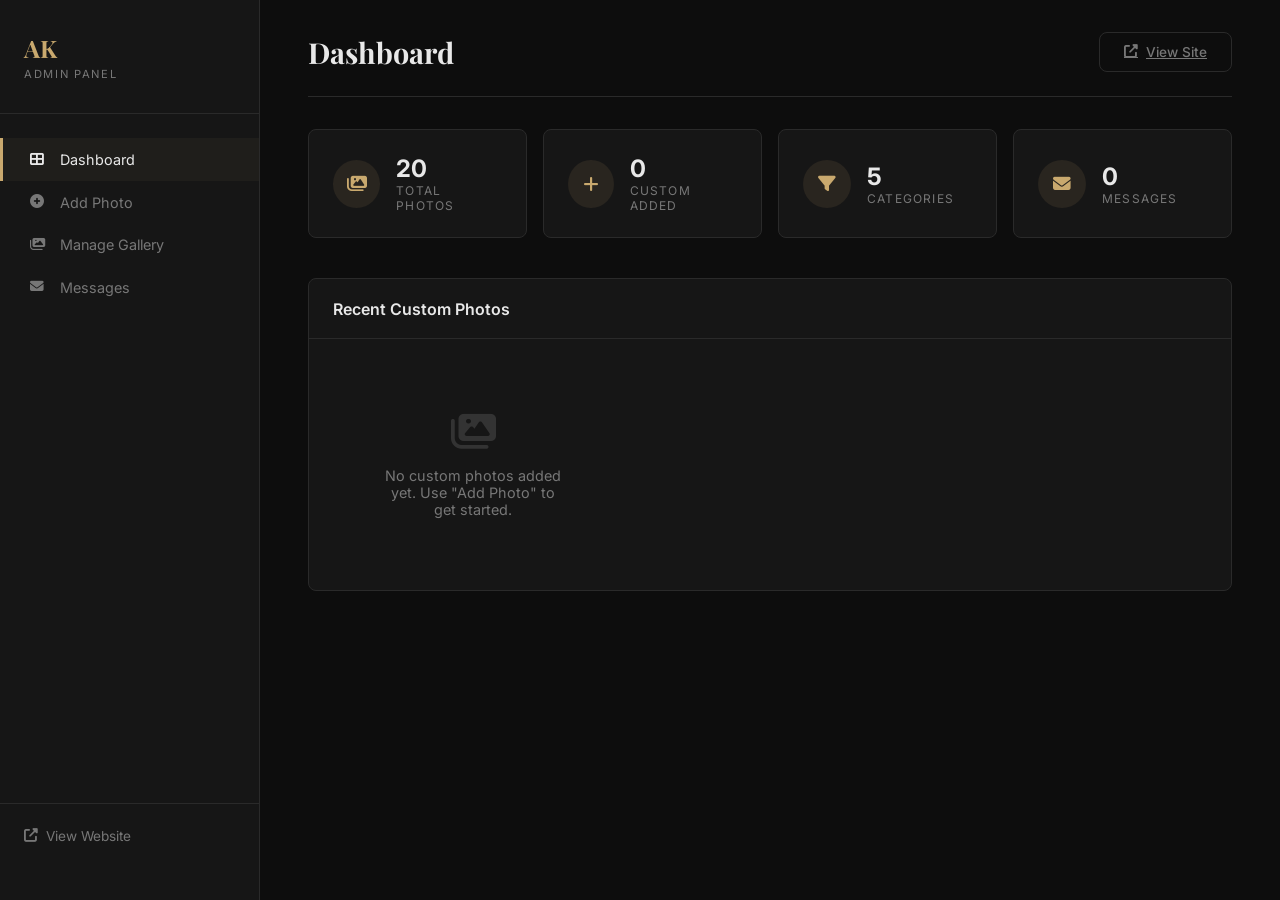
==== admin.html @ e624eb82 "🚀 Initial commit - Aditya Koushik Photography Portfolio" ====
<!DOCTYPE html>
<html lang="en">
<head>
    <meta charset="UTF-8">
    <meta name="viewport" content="width=device-width, initial-scale=1.0">
    <title>Admin – Aditya Koushik Photography</title>
    <link href="https://fonts.googleapis.com/css2?family=Inter:wght@300;400;500;600;700&family=Playfair+Display:wght@400;700&display=swap" rel="stylesheet">
    <link rel="stylesheet" href="https://cdnjs.cloudflare.com/ajax/libs/font-awesome/6.5.1/css/all.min.css">
    <style>
        /* --- Admin Variables --- */
        :root {
            --admin-bg: #0d0d0d;
            --admin-surface: #161616;
            --admin-surface-2: #1c1c1c;
            --admin-border: #2a2a2a;
            --admin-text: #e8e8e8;
            --admin-text-muted: #777;
            --admin-accent: #c9a96e;
            --admin-accent-hover: #dbb97e;
            --admin-danger: #e74c3c;
            --admin-success: #27ae60;
            --admin-radius: 8px;
        }

        * { margin: 0; padding: 0; box-sizing: border-box; }

        body {
            font-family: 'Inter', sans-serif;
            background: var(--admin-bg);
            color: var(--admin-text);
            min-height: 100vh;
        }

        /* --- Layout --- */
        .admin-layout {
            display: grid;
            grid-template-columns: 260px 1fr;
            min-height: 100vh;
        }

        /* --- Sidebar --- */
        .sidebar {
            background: var(--admin-surface);
            border-right: 1px solid var(--admin-border);
            padding: 2rem 0;
            position: sticky;
            top: 0;
            height: 100vh;
            display: flex;
            flex-direction: column;
        }

        .sidebar-header {
            padding: 0 1.5rem 2rem;
            border-bottom: 1px solid var(--admin-border);
        }

        .sidebar-logo {
            font-family: 'Playfair Display', serif;
            font-size: 1.5rem;
            font-weight: 700;
            color: var(--admin-accent);
        }

        .sidebar-logo span {
            display: block;
            font-family: 'Inter', sans-serif;
            font-size: 0.7rem;
            font-weight: 400;
            color: var(--admin-text-muted);
            text-transform: uppercase;
            letter-spacing: 0.15em;
            margin-top: 0.2rem;
        }

        .sidebar-nav {
            padding: 1.5rem 0;
            flex: 1;
        }

        .sidebar-nav a {
            display: flex;
            align-items: center;
            gap: 0.8rem;
            padding: 0.8rem 1.5rem;
            color: var(--admin-text-muted);
            text-decoration: none;
            font-size: 0.9rem;
            transition: all 0.2s;
            border-left: 3px solid transparent;
        }

        .sidebar-nav a:hover,
        .sidebar-nav a.active {
            color: var(--admin-text);
            background: rgba(201, 169, 110, 0.05);
            border-left-color: var(--admin-accent);
        }

        .sidebar-nav a i {
            width: 20px;
            text-align: center;
            font-size: 0.85rem;
        }

        .sidebar-footer {
            padding: 1.5rem;
            border-top: 1px solid var(--admin-border);
        }

        .sidebar-footer a {
            display: flex;
            align-items: center;
            gap: 0.5rem;
            color: var(--admin-text-muted);
            text-decoration: none;
            font-size: 0.85rem;
            transition: color 0.2s;
        }

        .sidebar-footer a:hover {
            color: var(--admin-accent);
        }

        /* --- Main Content --- */
        .main-content {
            padding: 2rem 3rem;
            overflow-y: auto;
        }

        .page-header {
            display: flex;
            justify-content: space-between;
            align-items: center;
            margin-bottom: 2rem;
            padding-bottom: 1.5rem;
            border-bottom: 1px solid var(--admin-border);
        }

        .page-header h1 {
            font-family: 'Playfair Display', serif;
            font-size: 1.8rem;
            font-weight: 700;
        }

        /* --- Stats Cards --- */
        .stats-grid {
            display: grid;
            grid-template-columns: repeat(auto-fit, minmax(200px, 1fr));
            gap: 1rem;
            margin-bottom: 2.5rem;
        }

        .stat-card {
            background: var(--admin-surface);
            border: 1px solid var(--admin-border);
            border-radius: var(--admin-radius);
            padding: 1.5rem;
            display: flex;
            align-items: center;
            gap: 1rem;
        }

        .stat-icon {
            width: 48px;
            height: 48px;
            background: rgba(201, 169, 110, 0.1);
            border-radius: 50%;
            display: flex;
            align-items: center;
            justify-content: center;
            color: var(--admin-accent);
            font-size: 1.1rem;
        }

        .stat-info h3 {
            font-size: 1.5rem;
            font-weight: 700;
            color: var(--admin-text);
        }

        .stat-info p {
            font-size: 0.75rem;
            color: var(--admin-text-muted);
            text-transform: uppercase;
            letter-spacing: 0.1em;
        }

        /* --- Buttons --- */
        .btn {
            display: inline-flex;
            align-items: center;
            gap: 0.5rem;
            padding: 0.7rem 1.5rem;
            font-size: 0.85rem;
            font-family: 'Inter', sans-serif;
            font-weight: 500;
            border: none;
            border-radius: var(--admin-radius);
            cursor: pointer;
            transition: all 0.2s;
        }

        .btn-primary {
            background: var(--admin-accent);
            color: #000;
        }

        .btn-primary:hover {
            background: var(--admin-accent-hover);
            transform: translateY(-1px);
        }

        .btn-danger {
            background: rgba(231, 76, 60, 0.1);
            color: var(--admin-danger);
            border: 1px solid rgba(231, 76, 60, 0.2);
        }

        .btn-danger:hover {
            background: var(--admin-danger);
            color: #fff;
        }

        .btn-ghost {
            background: transparent;
            color: var(--admin-text-muted);
            border: 1px solid var(--admin-border);
        }

        .btn-ghost:hover {
            border-color: var(--admin-accent);
            color: var(--admin-accent);
        }

        .btn-sm {
            padding: 0.4rem 0.8rem;
            font-size: 0.78rem;
        }

        /* --- Sections --- */
        .panel {
            background: var(--admin-surface);
            border: 1px solid var(--admin-border);
            border-radius: var(--admin-radius);
            margin-bottom: 2rem;
        }

        .panel-header {
            padding: 1.2rem 1.5rem;
            border-bottom: 1px solid var(--admin-border);
            display: flex;
            justify-content: space-between;
            align-items: center;
        }

        .panel-header h2 {
            font-size: 1rem;
            font-weight: 600;
        }

        .panel-body {
            padding: 1.5rem;
        }

        /* --- Add Image Form --- */
        .add-form {
            display: grid;
            grid-template-columns: 1fr 1fr;
            gap: 1rem;
        }

        .add-form .full-width {
            grid-column: 1 / -1;
        }

        .form-group label {
            display: block;
            font-size: 0.78rem;
            font-weight: 500;
            color: var(--admin-text-muted);
            margin-bottom: 0.4rem;
            text-transform: uppercase;
            letter-spacing: 0.08em;
        }

        .form-group input,
        .form-group select,
        .form-group textarea {
            width: 100%;
            padding: 0.7rem 1rem;
            background: var(--admin-bg);
            border: 1px solid var(--admin-border);
            border-radius: 6px;
            color: var(--admin-text);
            font-family: 'Inter', sans-serif;
            font-size: 0.9rem;
            transition: border-color 0.2s;
            outline: none;
        }

        .form-group input:focus,
        .form-group select:focus,
        .form-group textarea:focus {
            border-color: var(--admin-accent);
        }

        .form-group select {
            appearance: none;
            background-image: url("data:image/svg+xml,%3Csvg xmlns='http://www.w3.org/2000/svg' width='12' height='12' viewBox='0 0 12 12'%3E%3Cpath fill='%23777' d='M6 8L1 3h10z'/%3E%3C/svg%3E");
            background-repeat: no-repeat;
            background-position: right 1rem center;
            padding-right: 2.5rem;
        }

        .form-group textarea {
            resize: vertical;
            min-height: 80px;
        }

        /* --- Image Upload Area --- */
        .upload-area {
            border: 2px dashed var(--admin-border);
            border-radius: var(--admin-radius);
            padding: 2rem;
            text-align: center;
            cursor: pointer;
            transition: all 0.3s;
            background: var(--admin-bg);
        }

        .upload-area:hover,
        .upload-area.dragover {
            border-color: var(--admin-accent);
            background: rgba(201, 169, 110, 0.03);
        }

        .upload-area i {
            font-size: 2rem;
            color: var(--admin-accent);
            margin-bottom: 0.8rem;
        }

        .upload-area p {
            font-size: 0.85rem;
            color: var(--admin-text-muted);
        }

        .upload-area small {
            font-size: 0.75rem;
            color: #555;
            margin-top: 0.3rem;
            display: block;
        }

        .preview-thumb {
            width: 100%;
            max-height: 200px;
            object-fit: cover;
            border-radius: 6px;
            margin-top: 1rem;
            display: none;
        }

        /* --- Gallery Admin Grid --- */
        .admin-gallery {
            display: grid;
            grid-template-columns: repeat(auto-fill, minmax(220px, 1fr));
            gap: 1rem;
        }

        .admin-gallery-item {
            position: relative;
            border-radius: var(--admin-radius);
            overflow: hidden;
            border: 1px solid var(--admin-border);
            background: var(--admin-bg);
            transition: border-color 0.2s;
        }

        .admin-gallery-item:hover {
            border-color: var(--admin-accent);
        }

        .admin-gallery-item img {
            width: 100%;
            height: 180px;
            object-fit: cover;
            display: block;
        }

        .admin-gallery-item .item-info {
            padding: 0.8rem;
        }

        .admin-gallery-item .item-info h4 {
            font-size: 0.85rem;
            font-weight: 600;
            margin-bottom: 0.2rem;
        }

        .admin-gallery-item .item-info span {
            font-size: 0.7rem;
            color: var(--admin-text-muted);
            text-transform: uppercase;
            letter-spacing: 0.1em;
        }

        .admin-gallery-item .item-actions {
            display: flex;
            gap: 0.5rem;
            padding: 0 0.8rem 0.8rem;
        }

        .admin-gallery-item .badge {
            position: absolute;
            top: 0.5rem;
            right: 0.5rem;
            background: rgba(0,0,0,0.7);
            color: var(--admin-accent);
            font-size: 0.65rem;
            padding: 0.2rem 0.5rem;
            border-radius: 4px;
            text-transform: uppercase;
            letter-spacing: 0.1em;
        }

        .admin-gallery-item .badge.default {
            color: var(--admin-text-muted);
        }

        /* --- Messages Table --- */
        .messages-table {
            width: 100%;
            border-collapse: collapse;
        }

        .messages-table th,
        .messages-table td {
            padding: 0.8rem 1rem;
            text-align: left;
            border-bottom: 1px solid var(--admin-border);
            font-size: 0.85rem;
        }

        .messages-table th {
            font-weight: 600;
            font-size: 0.75rem;
            text-transform: uppercase;
            letter-spacing: 0.1em;
            color: var(--admin-text-muted);
            background: var(--admin-bg);
        }

        .messages-table td {
            color: var(--admin-text-muted);
        }

        .messages-table tr:hover td {
            color: var(--admin-text);
        }

        /* --- Tabs (for panels) --- */
        .tab-section {
            display: none;
        }

        .tab-section.active-tab {
            display: block;
        }

        /* --- Toast Notification --- */
        .toast {
            position: fixed;
            bottom: 2rem;
            right: 2rem;
            padding: 1rem 1.5rem;
            border-radius: var(--admin-radius);
            color: #fff;
            font-size: 0.85rem;
            font-weight: 500;
            z-index: 9999;
            transform: translateY(100px);
            opacity: 0;
            transition: all 0.4s cubic-bezier(0.22, 1, 0.36, 1);
        }

        .toast.show {
            transform: translateY(0);
            opacity: 1;
        }

        .toast.success {
            background: var(--admin-success);
        }

        .toast.error {
            background: var(--admin-danger);
        }

        /* --- Empty State --- */
        .empty-state {
            text-align: center;
            padding: 3rem;
            color: var(--admin-text-muted);
        }

        .empty-state i {
            font-size: 2.5rem;
            margin-bottom: 1rem;
            opacity: 0.3;
        }

        .empty-state p {
            font-size: 0.9rem;
        }

        /* --- Responsive --- */
        @media (max-width: 992px) {
            .admin-layout {
                grid-template-columns: 1fr;
            }

            .sidebar {
                position: relative;
                height: auto;
                flex-direction: row;
                align-items: center;
                padding: 1rem;
                overflow-x: auto;
            }

            .sidebar-header {
                padding: 0 1rem 0 0;
                border-bottom: none;
                border-right: 1px solid var(--admin-border);
            }

            .sidebar-nav {
                display: flex;
                padding: 0;
            }

            .sidebar-nav a {
                padding: 0.5rem 1rem;
                border-left: none;
                border-bottom: 2px solid transparent;
                white-space: nowrap;
                font-size: 0.8rem;
            }

            .sidebar-nav a:hover,
            .sidebar-nav a.active {
                border-bottom-color: var(--admin-accent);
                border-left-color: transparent;
                background: transparent;
            }

            .sidebar-footer {
                display: none;
            }

            .main-content {
                padding: 1.5rem;
            }

            .add-form {
                grid-template-columns: 1fr;
            }

            .page-header {
                flex-direction: column;
                align-items: flex-start;
                gap: 1rem;
            }
        }

        @media (max-width: 600px) {
            .admin-gallery {
                grid-template-columns: repeat(auto-fill, minmax(160px, 1fr));
            }

            .stats-grid {
                grid-template-columns: 1fr 1fr;
            }
        }
    </style>
</head>
<body>
    <div class="admin-layout">
        <!-- Sidebar -->
        <aside class="sidebar">
            <div class="sidebar-header">
                <div class="sidebar-logo">
                    AK
                    <span>Admin Panel</span>
                </div>
            </div>
            <nav class="sidebar-nav">
                <a href="#" class="active" data-tab="dashboard"><i class="fas fa-th-large"></i> Dashboard</a>
                <a href="#" data-tab="add-photo"><i class="fas fa-plus-circle"></i> Add Photo</a>
                <a href="#" data-tab="manage"><i class="fas fa-images"></i> Manage Gallery</a>
                <a href="#" data-tab="messages"><i class="fas fa-envelope"></i> Messages</a>
            </nav>
            <div class="sidebar-footer">
                <a href="index.html"><i class="fas fa-external-link-alt"></i> View Website</a>
            </div>
        </aside>

        <!-- Main Content -->
        <main class="main-content">

            <!-- Dashboard Tab -->
            <div class="tab-section active-tab" id="tab-dashboard">
                <div class="page-header">
                    <h1>Dashboard</h1>
                    <a href="index.html" class="btn btn-ghost" target="_blank"><i class="fas fa-external-link-alt"></i> View Site</a>
                </div>

                <div class="stats-grid">
                    <div class="stat-card">
                        <div class="stat-icon"><i class="fas fa-images"></i></div>
                        <div class="stat-info">
                            <h3 id="statTotal">0</h3>
                            <p>Total Photos</p>
                        </div>
                    </div>
                    <div class="stat-card">
                        <div class="stat-icon"><i class="fas fa-plus"></i></div>
                        <div class="stat-info">
                            <h3 id="statCustom">0</h3>
                            <p>Custom Added</p>
                        </div>
                    </div>
                    <div class="stat-card">
                        <div class="stat-icon"><i class="fas fa-filter"></i></div>
                        <div class="stat-info">
                            <h3 id="statCategories">0</h3>
                            <p>Categories</p>
                        </div>
                    </div>
                    <div class="stat-card">
                        <div class="stat-icon"><i class="fas fa-envelope"></i></div>
                        <div class="stat-info">
                            <h3 id="statMessages">0</h3>
                            <p>Messages</p>
                        </div>
                    </div>
                </div>

                <div class="panel">
                    <div class="panel-header">
                        <h2>Recent Custom Photos</h2>
                    </div>
                    <div class="panel-body">
                        <div class="admin-gallery" id="recentGallery"></div>
                    </div>
                </div>
            </div>

            <!-- Add Photo Tab -->
            <div class="tab-section" id="tab-add-photo">
                <div class="page-header">
                    <h1>Add New Photo</h1>
                </div>

                <div class="panel">
                    <div class="panel-header">
                        <h2>Photo Details</h2>
                    </div>
                    <div class="panel-body">
                        <form class="add-form" id="addPhotoForm">
                            <div class="form-group full-width">
                                <label>Image</label>
                                <div class="upload-area" id="uploadArea">
                                    <i class="fas fa-cloud-upload-alt"></i>
                                    <p>Drag & drop an image or click to browse</p>
                                    <small>Supports: JPG, PNG, WebP — or paste an image URL below</small>
                                    <input type="file" id="fileInput" accept="image/*" style="display:none">
                                    <img class="preview-thumb" id="previewThumb" alt="Preview">
                                </div>
                            </div>
                            <div class="form-group full-width">
                                <label>Or Image URL</label>
                                <input type="url" id="imageUrl" placeholder="https://images.unsplash.com/photo-..." oninput="previewUrl(this.value)">
                            </div>
                            <div class="form-group">
                                <label>Title</label>
                                <input type="text" id="photoTitle" placeholder="e.g. Mountain Sunrise" required>
                            </div>
                            <div class="form-group">
                                <label>Category</label>
                                <select id="photoCategory">
                                    <option value="nature">Nature</option>
                                    <option value="travel">Travel</option>
                                    <option value="street">Street</option>
                                    <option value="landscape">Landscape</option>
                                    <option value="architecture">Architecture</option>
                                </select>
                            </div>
                            <div class="form-group full-width">
                                <label>Caption / Location</label>
                                <input type="text" id="photoCaption" placeholder="e.g. Himalayas, India">
                            </div>
                            <div class="full-width" style="display:flex; gap:0.8rem; margin-top:0.5rem;">
                                <button type="submit" class="btn btn-primary"><i class="fas fa-plus"></i> Add to Gallery</button>
                                <button type="reset" class="btn btn-ghost">Clear</button>
                            </div>
                        </form>
                    </div>
                </div>
            </div>

            <!-- Manage Gallery Tab -->
            <div class="tab-section" id="tab-manage">
                <div class="page-header">
                    <h1>Manage Gallery</h1>
                    <div style="display:flex; gap:0.5rem;">
                        <select id="manageFilter" class="btn btn-ghost" style="padding:0.5rem 1rem; font-size:0.8rem; background:var(--admin-surface); color:var(--admin-text); border:1px solid var(--admin-border); border-radius:6px;">
                            <option value="all">All Categories</option>
                            <option value="nature">Nature</option>
                            <option value="travel">Travel</option>
                            <option value="street">Street</option>
                            <option value="landscape">Landscape</option>
                            <option value="architecture">Architecture</option>
                        </select>
                    </div>
                </div>

                <div class="panel">
                    <div class="panel-body">
                        <div class="admin-gallery" id="manageGallery"></div>
                    </div>
                </div>
            </div>

            <!-- Messages Tab -->
            <div class="tab-section" id="tab-messages">
                <div class="page-header">
                    <h1>Messages</h1>
                    <button class="btn btn-danger btn-sm" id="clearMessages"><i class="fas fa-trash"></i> Clear All</button>
                </div>

                <div class="panel">
                    <div class="panel-body" id="messagesBody">
                    </div>
                </div>
            </div>

        </main>
    </div>

    <!-- Toast -->
    <div class="toast" id="toast"></div>

    <script>
        // =============================================
        // Admin Panel JavaScript
        // =============================================

        // --- Storage Helpers ---
        function getCustomPhotos() {
            try { return JSON.parse(localStorage.getItem('ak_gallery') || '[]'); } 
            catch { return []; }
        }

        function saveCustomPhotos(photos) {
            localStorage.setItem('ak_gallery', JSON.stringify(photos));
        }

        function getMessages() {
            try { return JSON.parse(localStorage.getItem('ak_messages') || '[]'); }
            catch { return []; }
        }

        // Default gallery (same as main site)
        const defaultGallery = [
            { id: 1, src: 'https://images.unsplash.com/photo-1470071459604-3b5ec3a7fe05?w=800&q=80', title: 'Misty Valleys', category: 'nature', caption: 'Western Ghats, India' },
            { id: 2, src: 'https://images.unsplash.com/photo-1506905925346-21bda4d32df4?w=800&q=80', title: 'Alpine Peaks', category: 'landscape', caption: 'Himalayas' },
            { id: 3, src: 'https://images.unsplash.com/photo-1477959858617-67f85cf4f1df?w=800&q=80', title: 'Urban Geometry', category: 'architecture', caption: 'Mumbai, India' },
            { id: 4, src: 'https://images.unsplash.com/photo-1493246507139-91e8fad9978e?w=800&q=80', title: 'Golden Reflections', category: 'landscape', caption: 'Kashmir, India' },
            { id: 5, src: 'https://images.unsplash.com/photo-1504893524553-b855bce32c67?w=800&q=80', title: 'Coastal Serenity', category: 'travel', caption: 'Goa, India' },
            { id: 6, src: 'https://images.unsplash.com/photo-1517760444937-f6397edcbbcd?w=800&q=80', title: 'Street Tales', category: 'street', caption: 'Varanasi, India' },
            { id: 7, src: 'https://images.unsplash.com/photo-1518173946687-a1e0e2a9e57c?w=800&q=80', title: 'Monsoon Fields', category: 'nature', caption: 'Meghalaya, India' },
            { id: 8, src: 'https://images.unsplash.com/photo-1500534314209-a25ddb2bd429?w=800&q=80', title: 'Fog & Light', category: 'landscape', caption: 'Darjeeling, India' },
            { id: 9, src: 'https://images.unsplash.com/photo-1433086966358-54859d0ed716?w=800&q=80', title: 'Waterfall Symphony', category: 'nature', caption: 'Coorg, India' },
            { id: 10, src: 'https://images.unsplash.com/photo-1469474968028-56623f02e42e?w=800&q=80', title: 'Sun Rays', category: 'landscape', caption: 'Munnar, India' },
            { id: 11, src: 'https://images.unsplash.com/photo-1449824913935-59a10b8d2000?w=800&q=80', title: 'City Nights', category: 'street', caption: 'Delhi, India' },
            { id: 12, src: 'https://images.unsplash.com/photo-1486325212027-8081e485255e?w=800&q=80', title: 'Modern Lines', category: 'architecture', caption: 'Bangalore, India' },
            { id: 13, src: 'https://images.unsplash.com/photo-1501785888041-af3ef285b470?w=800&q=80', title: 'Lake Serenity', category: 'travel', caption: 'Udaipur, India' },
            { id: 14, src: 'https://images.unsplash.com/photo-1465056836900-8f1e940b3583?w=800&q=80', title: 'Desert Dunes', category: 'travel', caption: 'Rajasthan, India' },
            { id: 15, src: 'https://images.unsplash.com/photo-1502082553048-f009c37129b9?w=800&q=80', title: 'Ancient Canopy', category: 'nature', caption: 'Sundarbans, India' },
            { id: 16, src: 'https://images.unsplash.com/photo-1480714378408-67cf0d13bc1b?w=800&q=80', title: 'Skyline Glow', category: 'architecture', caption: 'Hyderabad, India' },
            { id: 17, src: 'https://images.unsplash.com/photo-1519681393784-d120267933ba?w=800&q=80', title: 'Starlit Peaks', category: 'landscape', caption: 'Ladakh, India' },
            { id: 18, src: 'https://images.unsplash.com/photo-1476514525535-07fb3b4ae5f1?w=800&q=80', title: 'Emerald Waters', category: 'travel', caption: 'Andaman Islands' },
            { id: 19, src: 'https://images.unsplash.com/photo-1444464666168-49d633b86797?w=800&q=80', title: 'Wings in Flight', category: 'nature', caption: 'Bharatpur, India' },
            { id: 20, src: 'https://images.unsplash.com/photo-1514539079130-25950c84af65?w=800&q=80', title: 'Narrow Lanes', category: 'street', caption: 'Jaipur, India' },
        ];

        // --- Toast ---
        function showToast(message, type = 'success') {
            const toast = document.getElementById('toast');
            toast.textContent = message;
            toast.className = `toast ${type} show`;
            setTimeout(() => toast.classList.remove('show'), 3000);
        }

        // --- Tab Navigation ---
        document.querySelectorAll('.sidebar-nav a').forEach(link => {
            link.addEventListener('click', (e) => {
                e.preventDefault();
                const tabId = link.dataset.tab;

                document.querySelectorAll('.sidebar-nav a').forEach(l => l.classList.remove('active'));
                link.classList.add('active');

                document.querySelectorAll('.tab-section').forEach(t => t.classList.remove('active-tab'));
                document.getElementById(`tab-${tabId}`).classList.add('active-tab');

                refreshAll();
            });
        });

        // --- Dashboard Stats ---
        function refreshStats() {
            const custom = getCustomPhotos();
            const messages = getMessages();
            const allPhotos = [...defaultGallery, ...custom];
            const categories = new Set(allPhotos.map(p => p.category));

            document.getElementById('statTotal').textContent = allPhotos.length;
            document.getElementById('statCustom').textContent = custom.length;
            document.getElementById('statCategories').textContent = categories.size;
            document.getElementById('statMessages').textContent = messages.length;
        }

        // --- Recent Photos on Dashboard ---
        function refreshRecent() {
            const custom = getCustomPhotos();
            const container = document.getElementById('recentGallery');

            if (custom.length === 0) {
                container.innerHTML = `<div class="empty-state"><i class="fas fa-images"></i><p>No custom photos added yet. Use "Add Photo" to get started.</p></div>`;
                return;
            }

            const recent = custom.slice(-6).reverse();
            container.innerHTML = recent.map(p => `
                <div class="admin-gallery-item">
                    <span class="badge">Custom</span>
                    <img src="${p.src}" alt="${p.title}" loading="lazy">
                    <div class="item-info">
                        <h4>${p.title}</h4>
                        <span>${p.category} · ${p.caption}</span>
                    </div>
                </div>
            `).join('');
        }

        // --- Manage Gallery ---
        function refreshManageGallery() {
            const custom = getCustomPhotos();
            const filter = document.getElementById('manageFilter').value;
            const allPhotos = [...defaultGallery.map(p => ({...p, isDefault: true})), ...custom.map(p => ({...p, isDefault: false}))];
            const filtered = filter === 'all' ? allPhotos : allPhotos.filter(p => p.category === filter);

            const container = document.getElementById('manageGallery');
            container.innerHTML = filtered.map(p => `
                <div class="admin-gallery-item">
                    <span class="badge ${p.isDefault ? 'default' : ''}">${p.isDefault ? 'Default' : 'Custom'}</span>
                    <img src="${p.src}" alt="${p.title}" loading="lazy">
                    <div class="item-info">
                        <h4>${p.title}</h4>
                        <span>${p.category} · ${p.caption}</span>
                    </div>
                    ${!p.isDefault ? `
                    <div class="item-actions">
                        <button class="btn btn-danger btn-sm" onclick="deletePhoto(${p.id})"><i class="fas fa-trash"></i> Delete</button>
                    </div>
                    ` : ''}
                </div>
            `).join('');
        }

        document.getElementById('manageFilter').addEventListener('change', refreshManageGallery);

        // --- Delete Photo ---
        function deletePhoto(id) {
            if (!confirm('Delete this photo from the gallery?')) return;
            let custom = getCustomPhotos();
            custom = custom.filter(p => p.id !== id);
            saveCustomPhotos(custom);
            showToast('Photo deleted');
            refreshAll();
        }

        // --- Add Photo ---
        let pendingImageData = null;

        const uploadArea = document.getElementById('uploadArea');
        const fileInput = document.getElementById('fileInput');
        const previewThumb = document.getElementById('previewThumb');

        uploadArea.addEventListener('click', () => fileInput.click());

        uploadArea.addEventListener('dragover', (e) => {
            e.preventDefault();
            uploadArea.classList.add('dragover');
        });

        uploadArea.addEventListener('dragleave', () => {
            uploadArea.classList.remove('dragover');
        });

        uploadArea.addEventListener('drop', (e) => {
            e.preventDefault();
            uploadArea.classList.remove('dragover');
            const file = e.dataTransfer.files[0];
            if (file && file.type.startsWith('image/')) {
                processFile(file);
            }
        });

        fileInput.addEventListener('change', () => {
            if (fileInput.files[0]) processFile(fileInput.files[0]);
        });

        function processFile(file) {
            const reader = new FileReader();
            reader.onload = (e) => {
                pendingImageData = e.target.result;
                previewThumb.src = pendingImageData;
                previewThumb.style.display = 'block';
                document.getElementById('imageUrl').value = '';
            };
            reader.readAsDataURL(file);
        }

        function previewUrl(url) {
            if (url) {
                previewThumb.src = url;
                previewThumb.style.display = 'block';
                pendingImageData = null;
            } else {
                previewThumb.style.display = 'none';
            }
        }

        document.getElementById('addPhotoForm').addEventListener('submit', (e) => {
            e.preventDefault();

            const imageUrl = document.getElementById('imageUrl').value.trim();
            const title = document.getElementById('photoTitle').value.trim();
            const category = document.getElementById('photoCategory').value;
            const caption = document.getElementById('photoCaption').value.trim();

            const src = pendingImageData || imageUrl;
            if (!src) {
                showToast('Please add an image', 'error');
                return;
            }
            if (!title) {
                showToast('Please enter a title', 'error');
                return;
            }

            const custom = getCustomPhotos();
            const maxId = Math.max(100, ...custom.map(p => p.id), ...defaultGallery.map(p => p.id));

            const newPhoto = {
                id: maxId + 1,
                src,
                title,
                category,
                caption: caption || 'No location specified'
            };

            custom.push(newPhoto);
            saveCustomPhotos(custom);

            showToast(`"${title}" added to gallery!`);

            // Reset
            e.target.reset();
            previewThumb.style.display = 'none';
            pendingImageData = null;

            refreshAll();
        });

        document.getElementById('addPhotoForm').addEventListener('reset', () => {
            previewThumb.style.display = 'none';
            pendingImageData = null;
        });

        // --- Messages ---
        function refreshMessages() {
            const messages = getMessages();
            const container = document.getElementById('messagesBody');

            if (messages.length === 0) {
                container.innerHTML = `<div class="empty-state"><i class="fas fa-envelope-open"></i><p>No messages yet.</p></div>`;
                return;
            }

            container.innerHTML = `
                <table class="messages-table">
                    <thead>
                        <tr>
                            <th>Name</th>
                            <th>Email</th>
                            <th>Subject</th>
                            <th>Message</th>
                            <th>Date</th>
                        </tr>
                    </thead>
                    <tbody>
                        ${messages.reverse().map(m => `
                            <tr>
                                <td style="color:var(--admin-text); font-weight:500;">${m.name || '—'}</td>
                                <td>${m.email || '—'}</td>
                                <td>${m.subject || '—'}</td>
                                <td style="max-width:250px; overflow:hidden; text-overflow:ellipsis; white-space:nowrap;">${m.message || '—'}</td>
                                <td style="white-space:nowrap;">${m.date ? new Date(m.date).toLocaleDateString() : '—'}</td>
                            </tr>
                        `).join('')}
                    </tbody>
                </table>
            `;
        }

        document.getElementById('clearMessages').addEventListener('click', () => {
            if (!confirm('Delete all messages?')) return;
            localStorage.removeItem('ak_messages');
            showToast('All messages cleared');
            refreshAll();
        });

        // --- Refresh All ---
        function refreshAll() {
            refreshStats();
            refreshRecent();
            refreshManageGallery();
            refreshMessages();
        }

        // --- Init ---
        refreshAll();
    </script>
</body>
</html>
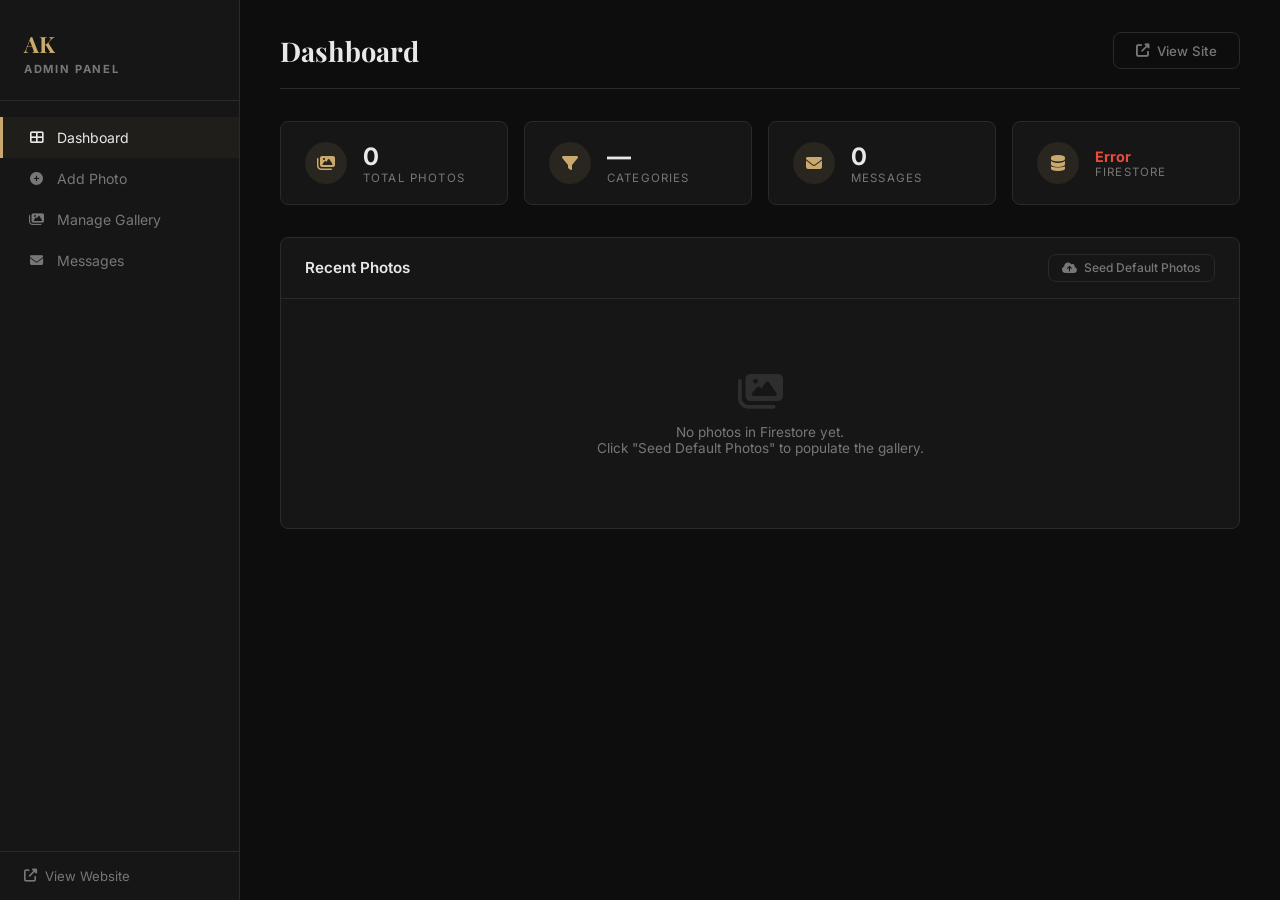
==== commit aabd6270: "feat: Firebase Firestore integration + edit photo in admin" ====
--- a/admin.html
+++ b/admin.html
@@ -7,1045 +7,694 @@
     <link href="https://fonts.googleapis.com/css2?family=Inter:wght@300;400;500;600;700&family=Playfair+Display:wght@400;700&display=swap" rel="stylesheet">
     <link rel="stylesheet" href="https://cdnjs.cloudflare.com/ajax/libs/font-awesome/6.5.1/css/all.min.css">
     <style>
-        /* --- Admin Variables --- */
         :root {
-            --admin-bg: #0d0d0d;
-            --admin-surface: #161616;
-            --admin-surface-2: #1c1c1c;
-            --admin-border: #2a2a2a;
-            --admin-text: #e8e8e8;
-            --admin-text-muted: #777;
-            --admin-accent: #c9a96e;
-            --admin-accent-hover: #dbb97e;
-            --admin-danger: #e74c3c;
-            --admin-success: #27ae60;
-            --admin-radius: 8px;
+            --bg: #0d0d0d; --surface: #161616; --surface2: #1c1c1c;
+            --border: #2a2a2a; --text: #e8e8e8; --muted: #777;
+            --accent: #c9a96e; --accent-h: #dbb97e;
+            --danger: #e74c3c; --success: #27ae60; --r: 8px;
         }
-
-        * { margin: 0; padding: 0; box-sizing: border-box; }
-
-        body {
-            font-family: 'Inter', sans-serif;
-            background: var(--admin-bg);
-            color: var(--admin-text);
-            min-height: 100vh;
-        }
-
-        /* --- Layout --- */
-        .admin-layout {
-            display: grid;
-            grid-template-columns: 260px 1fr;
-            min-height: 100vh;
-        }
-
-        /* --- Sidebar --- */
-        .sidebar {
-            background: var(--admin-surface);
-            border-right: 1px solid var(--admin-border);
-            padding: 2rem 0;
-            position: sticky;
-            top: 0;
-            height: 100vh;
-            display: flex;
-            flex-direction: column;
-        }
-
-        .sidebar-header {
-            padding: 0 1.5rem 2rem;
-            border-bottom: 1px solid var(--admin-border);
-        }
-
-        .sidebar-logo {
-            font-family: 'Playfair Display', serif;
-            font-size: 1.5rem;
-            font-weight: 700;
-            color: var(--admin-accent);
-        }
-
-        .sidebar-logo span {
-            display: block;
-            font-family: 'Inter', sans-serif;
-            font-size: 0.7rem;
-            font-weight: 400;
-            color: var(--admin-text-muted);
-            text-transform: uppercase;
-            letter-spacing: 0.15em;
-            margin-top: 0.2rem;
-        }
-
-        .sidebar-nav {
-            padding: 1.5rem 0;
-            flex: 1;
-        }
-
-        .sidebar-nav a {
-            display: flex;
-            align-items: center;
-            gap: 0.8rem;
-            padding: 0.8rem 1.5rem;
-            color: var(--admin-text-muted);
-            text-decoration: none;
-            font-size: 0.9rem;
-            transition: all 0.2s;
-            border-left: 3px solid transparent;
-        }
-
-        .sidebar-nav a:hover,
-        .sidebar-nav a.active {
-            color: var(--admin-text);
-            background: rgba(201, 169, 110, 0.05);
-            border-left-color: var(--admin-accent);
-        }
-
-        .sidebar-nav a i {
-            width: 20px;
-            text-align: center;
-            font-size: 0.85rem;
-        }
-
-        .sidebar-footer {
-            padding: 1.5rem;
-            border-top: 1px solid var(--admin-border);
-        }
-
-        .sidebar-footer a {
-            display: flex;
-            align-items: center;
-            gap: 0.5rem;
-            color: var(--admin-text-muted);
-            text-decoration: none;
-            font-size: 0.85rem;
-            transition: color 0.2s;
-        }
-
-        .sidebar-footer a:hover {
-            color: var(--admin-accent);
-        }
-
-        /* --- Main Content --- */
-        .main-content {
-            padding: 2rem 3rem;
-            overflow-y: auto;
-        }
-
-        .page-header {
-            display: flex;
-            justify-content: space-between;
-            align-items: center;
-            margin-bottom: 2rem;
-            padding-bottom: 1.5rem;
-            border-bottom: 1px solid var(--admin-border);
-        }
-
-        .page-header h1 {
-            font-family: 'Playfair Display', serif;
-            font-size: 1.8rem;
-            font-weight: 700;
-        }
-
-        /* --- Stats Cards --- */
-        .stats-grid {
-            display: grid;
-            grid-template-columns: repeat(auto-fit, minmax(200px, 1fr));
-            gap: 1rem;
-            margin-bottom: 2.5rem;
-        }
-
-        .stat-card {
-            background: var(--admin-surface);
-            border: 1px solid var(--admin-border);
-            border-radius: var(--admin-radius);
-            padding: 1.5rem;
-            display: flex;
-            align-items: center;
-            gap: 1rem;
-        }
-
-        .stat-icon {
-            width: 48px;
-            height: 48px;
-            background: rgba(201, 169, 110, 0.1);
-            border-radius: 50%;
-            display: flex;
-            align-items: center;
-            justify-content: center;
-            color: var(--admin-accent);
-            font-size: 1.1rem;
-        }
-
-        .stat-info h3 {
-            font-size: 1.5rem;
-            font-weight: 700;
-            color: var(--admin-text);
-        }
-
-        .stat-info p {
-            font-size: 0.75rem;
-            color: var(--admin-text-muted);
-            text-transform: uppercase;
-            letter-spacing: 0.1em;
-        }
-
-        /* --- Buttons --- */
-        .btn {
-            display: inline-flex;
-            align-items: center;
-            gap: 0.5rem;
-            padding: 0.7rem 1.5rem;
-            font-size: 0.85rem;
-            font-family: 'Inter', sans-serif;
-            font-weight: 500;
-            border: none;
-            border-radius: var(--admin-radius);
-            cursor: pointer;
-            transition: all 0.2s;
-        }
-
-        .btn-primary {
-            background: var(--admin-accent);
-            color: #000;
-        }
-
-        .btn-primary:hover {
-            background: var(--admin-accent-hover);
-            transform: translateY(-1px);
-        }
-
-        .btn-danger {
-            background: rgba(231, 76, 60, 0.1);
-            color: var(--admin-danger);
-            border: 1px solid rgba(231, 76, 60, 0.2);
-        }
-
-        .btn-danger:hover {
-            background: var(--admin-danger);
-            color: #fff;
-        }
-
-        .btn-ghost {
-            background: transparent;
-            color: var(--admin-text-muted);
-            border: 1px solid var(--admin-border);
-        }
-
-        .btn-ghost:hover {
-            border-color: var(--admin-accent);
-            color: var(--admin-accent);
-        }
-
-        .btn-sm {
-            padding: 0.4rem 0.8rem;
-            font-size: 0.78rem;
-        }
-
-        /* --- Sections --- */
-        .panel {
-            background: var(--admin-surface);
-            border: 1px solid var(--admin-border);
-            border-radius: var(--admin-radius);
-            margin-bottom: 2rem;
-        }
-
-        .panel-header {
-            padding: 1.2rem 1.5rem;
-            border-bottom: 1px solid var(--admin-border);
-            display: flex;
-            justify-content: space-between;
-            align-items: center;
-        }
-
-        .panel-header h2 {
-            font-size: 1rem;
-            font-weight: 600;
-        }
-
-        .panel-body {
-            padding: 1.5rem;
-        }
-
-        /* --- Add Image Form --- */
-        .add-form {
-            display: grid;
-            grid-template-columns: 1fr 1fr;
-            gap: 1rem;
-        }
-
-        .add-form .full-width {
-            grid-column: 1 / -1;
-        }
-
-        .form-group label {
-            display: block;
-            font-size: 0.78rem;
-            font-weight: 500;
-            color: var(--admin-text-muted);
-            margin-bottom: 0.4rem;
-            text-transform: uppercase;
-            letter-spacing: 0.08em;
-        }
-
-        .form-group input,
-        .form-group select,
-        .form-group textarea {
-            width: 100%;
-            padding: 0.7rem 1rem;
-            background: var(--admin-bg);
-            border: 1px solid var(--admin-border);
-            border-radius: 6px;
-            color: var(--admin-text);
-            font-family: 'Inter', sans-serif;
-            font-size: 0.9rem;
-            transition: border-color 0.2s;
-            outline: none;
-        }
-
-        .form-group input:focus,
-        .form-group select:focus,
-        .form-group textarea:focus {
-            border-color: var(--admin-accent);
-        }
-
-        .form-group select {
-            appearance: none;
-            background-image: url("data:image/svg+xml,%3Csvg xmlns='http://www.w3.org/2000/svg' width='12' height='12' viewBox='0 0 12 12'%3E%3Cpath fill='%23777' d='M6 8L1 3h10z'/%3E%3C/svg%3E");
-            background-repeat: no-repeat;
-            background-position: right 1rem center;
-            padding-right: 2.5rem;
-        }
-
-        .form-group textarea {
-            resize: vertical;
-            min-height: 80px;
-        }
-
-        /* --- Image Upload Area --- */
-        .upload-area {
-            border: 2px dashed var(--admin-border);
-            border-radius: var(--admin-radius);
-            padding: 2rem;
-            text-align: center;
-            cursor: pointer;
-            transition: all 0.3s;
-            background: var(--admin-bg);
-        }
-
-        .upload-area:hover,
-        .upload-area.dragover {
-            border-color: var(--admin-accent);
-            background: rgba(201, 169, 110, 0.03);
-        }
-
-        .upload-area i {
-            font-size: 2rem;
-            color: var(--admin-accent);
-            margin-bottom: 0.8rem;
-        }
-
-        .upload-area p {
-            font-size: 0.85rem;
-            color: var(--admin-text-muted);
-        }
-
-        .upload-area small {
-            font-size: 0.75rem;
-            color: #555;
-            margin-top: 0.3rem;
-            display: block;
-        }
-
-        .preview-thumb {
-            width: 100%;
-            max-height: 200px;
-            object-fit: cover;
-            border-radius: 6px;
-            margin-top: 1rem;
-            display: none;
-        }
-
-        /* --- Gallery Admin Grid --- */
-        .admin-gallery {
-            display: grid;
-            grid-template-columns: repeat(auto-fill, minmax(220px, 1fr));
-            gap: 1rem;
-        }
-
-        .admin-gallery-item {
-            position: relative;
-            border-radius: var(--admin-radius);
-            overflow: hidden;
-            border: 1px solid var(--admin-border);
-            background: var(--admin-bg);
-            transition: border-color 0.2s;
-        }
-
-        .admin-gallery-item:hover {
-            border-color: var(--admin-accent);
-        }
-
-        .admin-gallery-item img {
-            width: 100%;
-            height: 180px;
-            object-fit: cover;
-            display: block;
-        }
-
-        .admin-gallery-item .item-info {
-            padding: 0.8rem;
-        }
-
-        .admin-gallery-item .item-info h4 {
-            font-size: 0.85rem;
-            font-weight: 600;
-            margin-bottom: 0.2rem;
-        }
-
-        .admin-gallery-item .item-info span {
-            font-size: 0.7rem;
-            color: var(--admin-text-muted);
-            text-transform: uppercase;
-            letter-spacing: 0.1em;
-        }
-
-        .admin-gallery-item .item-actions {
-            display: flex;
-            gap: 0.5rem;
-            padding: 0 0.8rem 0.8rem;
-        }
-
-        .admin-gallery-item .badge {
-            position: absolute;
-            top: 0.5rem;
-            right: 0.5rem;
-            background: rgba(0,0,0,0.7);
-            color: var(--admin-accent);
-            font-size: 0.65rem;
-            padding: 0.2rem 0.5rem;
-            border-radius: 4px;
-            text-transform: uppercase;
-            letter-spacing: 0.1em;
-        }
-
-        .admin-gallery-item .badge.default {
-            color: var(--admin-text-muted);
-        }
-
-        /* --- Messages Table --- */
-        .messages-table {
-            width: 100%;
-            border-collapse: collapse;
-        }
-
-        .messages-table th,
-        .messages-table td {
-            padding: 0.8rem 1rem;
-            text-align: left;
-            border-bottom: 1px solid var(--admin-border);
-            font-size: 0.85rem;
-        }
-
-        .messages-table th {
-            font-weight: 600;
-            font-size: 0.75rem;
-            text-transform: uppercase;
-            letter-spacing: 0.1em;
-            color: var(--admin-text-muted);
-            background: var(--admin-bg);
-        }
-
-        .messages-table td {
-            color: var(--admin-text-muted);
-        }
-
-        .messages-table tr:hover td {
-            color: var(--admin-text);
-        }
-
-        /* --- Tabs (for panels) --- */
-        .tab-section {
-            display: none;
-        }
-
-        .tab-section.active-tab {
-            display: block;
-        }
-
-        /* --- Toast Notification --- */
-        .toast {
-            position: fixed;
-            bottom: 2rem;
-            right: 2rem;
-            padding: 1rem 1.5rem;
-            border-radius: var(--admin-radius);
-            color: #fff;
-            font-size: 0.85rem;
-            font-weight: 500;
-            z-index: 9999;
-            transform: translateY(100px);
-            opacity: 0;
-            transition: all 0.4s cubic-bezier(0.22, 1, 0.36, 1);
-        }
-
-        .toast.show {
-            transform: translateY(0);
-            opacity: 1;
-        }
-
-        .toast.success {
-            background: var(--admin-success);
-        }
-
-        .toast.error {
-            background: var(--admin-danger);
-        }
-
-        /* --- Empty State --- */
-        .empty-state {
-            text-align: center;
-            padding: 3rem;
-            color: var(--admin-text-muted);
-        }
-
-        .empty-state i {
-            font-size: 2.5rem;
-            margin-bottom: 1rem;
-            opacity: 0.3;
-        }
-
-        .empty-state p {
-            font-size: 0.9rem;
-        }
-
-        /* --- Responsive --- */
-        @media (max-width: 992px) {
-            .admin-layout {
-                grid-template-columns: 1fr;
-            }
-
-            .sidebar {
-                position: relative;
-                height: auto;
-                flex-direction: row;
-                align-items: center;
-                padding: 1rem;
-                overflow-x: auto;
-            }
-
-            .sidebar-header {
-                padding: 0 1rem 0 0;
-                border-bottom: none;
-                border-right: 1px solid var(--admin-border);
-            }
-
-            .sidebar-nav {
-                display: flex;
-                padding: 0;
-            }
-
-            .sidebar-nav a {
-                padding: 0.5rem 1rem;
-                border-left: none;
-                border-bottom: 2px solid transparent;
-                white-space: nowrap;
-                font-size: 0.8rem;
-            }
-
-            .sidebar-nav a:hover,
-            .sidebar-nav a.active {
-                border-bottom-color: var(--admin-accent);
-                border-left-color: transparent;
-                background: transparent;
-            }
-
-            .sidebar-footer {
-                display: none;
-            }
-
-            .main-content {
-                padding: 1.5rem;
-            }
-
-            .add-form {
-                grid-template-columns: 1fr;
-            }
-
-            .page-header {
-                flex-direction: column;
-                align-items: flex-start;
-                gap: 1rem;
-            }
-        }
-
-        @media (max-width: 600px) {
-            .admin-gallery {
-                grid-template-columns: repeat(auto-fill, minmax(160px, 1fr));
-            }
-
-            .stats-grid {
-                grid-template-columns: 1fr 1fr;
-            }
+        *, *::before, *::after { margin: 0; padding: 0; box-sizing: border-box; }
+        body { font-family: 'Inter', sans-serif; background: var(--bg); color: var(--text); min-height: 100vh; }
+        a { color: inherit; text-decoration: none; }
+
+        /* Layout */
+        .layout { display: grid; grid-template-columns: 240px 1fr; min-height: 100vh; }
+
+        /* Sidebar */
+        .sidebar { background: var(--surface); border-right: 1px solid var(--border); display: flex; flex-direction: column; position: sticky; top: 0; height: 100vh; }
+        .sidebar-top { padding: 1.8rem 1.5rem 1.5rem; border-bottom: 1px solid var(--border); }
+        .sidebar-logo { font-family: 'Playfair Display', serif; font-size: 1.4rem; font-weight: 700; color: var(--accent); }
+        .sidebar-logo small { display: block; font-family: 'Inter', sans-serif; font-size: 0.7rem; color: var(--muted); letter-spacing: 0.15em; text-transform: uppercase; margin-top: 0.2rem; }
+        .sidebar-nav { padding: 1rem 0; flex: 1; overflow-y: auto; }
+        .nav-link { display: flex; align-items: center; gap: 0.75rem; padding: 0.75rem 1.5rem; color: var(--muted); font-size: 0.88rem; cursor: pointer; border-left: 3px solid transparent; transition: all 0.2s; }
+        .nav-link:hover, .nav-link.active { color: var(--text); background: rgba(201,169,110,0.05); border-left-color: var(--accent); }
+        .nav-link i { width: 18px; text-align: center; font-size: 0.82rem; }
+        .sidebar-bottom { padding: 1rem 1.5rem; border-top: 1px solid var(--border); }
+        .sidebar-bottom a { display: flex; align-items: center; gap: 0.5rem; color: var(--muted); font-size: 0.82rem; transition: color 0.2s; }
+        .sidebar-bottom a:hover { color: var(--accent); }
+
+        /* Main */
+        .main { padding: 2rem 2.5rem; overflow-y: auto; }
+        .page-header { display: flex; justify-content: space-between; align-items: center; margin-bottom: 2rem; padding-bottom: 1.2rem; border-bottom: 1px solid var(--border); flex-wrap: wrap; gap: 1rem; }
+        .page-header h1 { font-family: 'Playfair Display', serif; font-size: 1.7rem; }
+
+        /* Tabs */
+        .tab { display: none; }
+        .tab.active { display: block; }
+
+        /* Stats */
+        .stats { display: grid; grid-template-columns: repeat(auto-fit, minmax(160px, 1fr)); gap: 1rem; margin-bottom: 2rem; }
+        .stat-card { background: var(--surface); border: 1px solid var(--border); border-radius: var(--r); padding: 1.2rem 1.5rem; display: flex; align-items: center; gap: 1rem; }
+        .stat-icon { width: 42px; height: 42px; background: rgba(201,169,110,0.1); border-radius: 50%; display: flex; align-items: center; justify-content: center; color: var(--accent); font-size: 1rem; flex-shrink: 0; }
+        .stat-info h3 { font-size: 1.5rem; font-weight: 700; }
+        .stat-info p { font-size: 0.72rem; color: var(--muted); text-transform: uppercase; letter-spacing: 0.1em; }
+
+        /* Buttons */
+        .btn { display: inline-flex; align-items: center; gap: 0.45rem; padding: 0.6rem 1.4rem; font-size: 0.83rem; font-family: 'Inter', sans-serif; font-weight: 500; border: none; border-radius: var(--r); cursor: pointer; transition: all 0.2s; white-space: nowrap; }
+        .btn-primary { background: var(--accent); color: #000; }
+        .btn-primary:hover { background: var(--accent-h); transform: translateY(-1px); }
+        .btn-primary:disabled { background: #555; color: #888; cursor: not-allowed; transform: none; }
+        .btn-danger { background: rgba(231,76,60,0.1); color: var(--danger); border: 1px solid rgba(231,76,60,0.2); }
+        .btn-danger:hover { background: var(--danger); color: #fff; }
+        .btn-ghost { background: transparent; color: var(--muted); border: 1px solid var(--border); }
+        .btn-ghost:hover { border-color: var(--accent); color: var(--accent); }
+        .btn-edit { background: rgba(201,169,110,0.1); color: var(--accent); border: 1px solid rgba(201,169,110,0.2); }
+        .btn-edit:hover { background: var(--accent); color: #000; }
+        .btn-sm { padding: 0.35rem 0.85rem; font-size: 0.75rem; }
+
+        /* Panel */
+        .panel { background: var(--surface); border: 1px solid var(--border); border-radius: var(--r); margin-bottom: 1.5rem; }
+        .panel-header { padding: 1rem 1.5rem; border-bottom: 1px solid var(--border); display: flex; justify-content: space-between; align-items: center; flex-wrap: wrap; gap: 0.5rem; }
+        .panel-header h2 { font-size: 0.95rem; font-weight: 600; }
+        .panel-body { padding: 1.5rem; }
+
+        /* Form */
+        .form-grid { display: grid; grid-template-columns: 1fr 1fr; gap: 1rem; }
+        .form-grid .col-2 { grid-column: 1 / -1; }
+        .form-group { display: flex; flex-direction: column; gap: 0.35rem; }
+        .form-group label { font-size: 0.75rem; font-weight: 500; color: var(--muted); text-transform: uppercase; letter-spacing: 0.08em; }
+        .form-group input, .form-group select, .form-group textarea { width: 100%; padding: 0.65rem 0.9rem; background: var(--bg); border: 1px solid var(--border); border-radius: 6px; color: var(--text); font-family: 'Inter', sans-serif; font-size: 0.88rem; outline: none; transition: border-color 0.2s; }
+        .form-group input:focus, .form-group select:focus, .form-group textarea:focus { border-color: var(--accent); }
+        .form-group select { appearance: none; background-image: url("data:image/svg+xml,%3Csvg xmlns='http://www.w3.org/2000/svg' width='12' height='12' viewBox='0 0 12 12'%3E%3Cpath fill='%23777' d='M6 8L1 3h10z'/%3E%3C/svg%3E"); background-repeat: no-repeat; background-position: right 0.9rem center; background-color: var(--bg); padding-right: 2.5rem; }
+        .form-group textarea { resize: vertical; min-height: 75px; }
+        .form-actions { display: flex; gap: 0.75rem; margin-top: 0.5rem; flex-wrap: wrap; }
+
+        /* Upload */
+        .upload-box { border: 2px dashed var(--border); border-radius: var(--r); padding: 1.8rem; text-align: center; cursor: pointer; transition: all 0.3s; background: var(--bg); }
+        .upload-box:hover, .upload-box.drag { border-color: var(--accent); background: rgba(201,169,110,0.03); }
+        .upload-box i { font-size: 1.8rem; color: var(--accent); margin-bottom: 0.6rem; display: block; }
+        .upload-box p { font-size: 0.82rem; color: var(--muted); }
+        .upload-box small { font-size: 0.73rem; color: #555; margin-top: 0.25rem; display: block; }
+        #previewThumb { width: 100%; max-height: 180px; object-fit: cover; border-radius: 6px; margin-top: 1rem; display: none; }
+
+        /* Gallery grid */
+        .gallery-grid { display: grid; grid-template-columns: repeat(auto-fill, minmax(200px, 1fr)); gap: 1rem; }
+        .gallery-card { background: var(--bg); border: 1px solid var(--border); border-radius: var(--r); overflow: hidden; transition: border-color 0.2s; }
+        .gallery-card:hover { border-color: var(--accent); }
+        .gallery-card img { width: 100%; height: 150px; object-fit: cover; display: block; }
+        .gallery-card-body { padding: 0.7rem; }
+        .gallery-card-body h4 { font-size: 0.82rem; font-weight: 600; margin-bottom: 0.15rem; overflow: hidden; text-overflow: ellipsis; white-space: nowrap; }
+        .gallery-card-body span { font-size: 0.7rem; color: var(--muted); text-transform: uppercase; letter-spacing: 0.08em; }
+        .gallery-card-actions { display: flex; gap: 0.4rem; padding: 0 0.7rem 0.7rem; }
+        .card-badge { display: inline-block; font-size: 0.62rem; padding: 0.15rem 0.45rem; border-radius: 4px; text-transform: uppercase; letter-spacing: 0.08em; margin-bottom: 0.3rem; }
+        .badge-default { background: rgba(255,255,255,0.05); color: var(--muted); }
+        .badge-custom { background: rgba(201,169,110,0.15); color: var(--accent); }
+
+        /* Messages table */
+        .msg-table { width: 100%; border-collapse: collapse; }
+        .msg-table th, .msg-table td { padding: 0.75rem 1rem; text-align: left; border-bottom: 1px solid var(--border); font-size: 0.82rem; }
+        .msg-table th { font-size: 0.72rem; color: var(--muted); text-transform: uppercase; letter-spacing: 0.1em; background: var(--bg); font-weight: 600; }
+        .msg-table td { color: var(--muted); }
+        .msg-table tr:hover td { color: var(--text); }
+
+        /* Empty state */
+        .empty { text-align: center; padding: 3rem; color: var(--muted); }
+        .empty i { font-size: 2.5rem; opacity: 0.25; display: block; margin-bottom: 0.8rem; }
+        .empty p { font-size: 0.85rem; }
+
+        /* Toast */
+        #toast { position: fixed; bottom: 2rem; right: 2rem; padding: 0.9rem 1.4rem; border-radius: var(--r); font-size: 0.83rem; font-weight: 500; z-index: 9999; transform: translateY(100px); opacity: 0; transition: all 0.4s cubic-bezier(0.22,1,0.36,1); pointer-events: none; max-width: 320px; }
+        #toast.show { transform: translateY(0); opacity: 1; }
+        #toast.ok { background: var(--success); color: #fff; }
+        #toast.err { background: var(--danger); color: #fff; }
+
+        /* Modal */
+        .modal-backdrop { position: fixed; inset: 0; background: rgba(0,0,0,0.75); z-index: 8000; display: flex; align-items: center; justify-content: center; opacity: 0; visibility: hidden; transition: all 0.3s; padding: 1rem; }
+        .modal-backdrop.open { opacity: 1; visibility: visible; }
+        .modal { background: var(--surface); border: 1px solid var(--border); border-radius: var(--r); width: 100%; max-width: 560px; max-height: 90vh; overflow-y: auto; transform: scale(0.92); transition: transform 0.3s cubic-bezier(0.22,1,0.36,1); }
+        .modal-backdrop.open .modal { transform: scale(1); }
+        .modal-header { display: flex; justify-content: space-between; align-items: center; padding: 1.2rem 1.5rem; border-bottom: 1px solid var(--border); }
+        .modal-header h3 { font-size: 1rem; font-weight: 600; }
+        .modal-close { background: none; border: none; color: var(--muted); font-size: 1.5rem; cursor: pointer; transition: color 0.2s; line-height: 1; }
+        .modal-close:hover { color: var(--text); }
+        .modal-body { padding: 1.5rem; }
+        .modal-img-preview { width: 100%; max-height: 180px; object-fit: cover; border-radius: 6px; margin-bottom: 1rem; display: block; }
+
+        /* Filter row */
+        .filter-row { display: flex; align-items: center; gap: 0.75rem; flex-wrap: wrap; }
+        .filter-row select { background: var(--bg); border: 1px solid var(--border); color: var(--text); padding: 0.5rem 1rem; border-radius: 6px; font-size: 0.8rem; outline: none; }
+
+        /* Spinner */
+        .spinner { display: inline-block; width: 14px; height: 14px; border: 2px solid rgba(0,0,0,0.25); border-top-color: #000; border-radius: 50%; animation: spin 0.7s linear infinite; vertical-align: middle; }
+        @keyframes spin { to { transform: rotate(360deg); } }
+
+        /* Config warning banner */
+        .config-banner { background: rgba(231,76,60,0.1); border: 1px solid rgba(231,76,60,0.3); border-radius: var(--r); padding: 1rem 1.5rem; margin-bottom: 1.5rem; font-size: 0.85rem; color: #f1948a; display: none; }
+        .config-banner.show { display: block; }
+        .config-banner code { background: rgba(255,255,255,0.08); padding: 0.15rem 0.4rem; border-radius: 4px; font-family: monospace; font-size: 0.8rem; }
+
+        /* Responsive */
+        @media (max-width: 900px) {
+            .layout { grid-template-columns: 1fr; }
+            .sidebar { position: relative; height: auto; flex-direction: row; align-items: center; overflow-x: auto; padding: 0.5rem; }
+            .sidebar-top { padding: 0.8rem; border-bottom: none; border-right: 1px solid var(--border); flex-shrink: 0; }
+            .sidebar-nav { display: flex; padding: 0; flex: 1; }
+            .nav-link { padding: 0.6rem 1rem; border-left: none; border-bottom: 2px solid transparent; white-space: nowrap; font-size: 0.78rem; }
+            .nav-link:hover, .nav-link.active { border-bottom-color: var(--accent); border-left-color: transparent; background: transparent; }
+            .sidebar-bottom { display: none; }
+            .main { padding: 1.2rem; }
+            .form-grid { grid-template-columns: 1fr; }
+            .form-grid .col-2 { grid-column: auto; }
+            .page-header { flex-direction: column; align-items: flex-start; }
         }
     </style>
 </head>
 <body>
-    <div class="admin-layout">
-        <!-- Sidebar -->
-        <aside class="sidebar">
-            <div class="sidebar-header">
-                <div class="sidebar-logo">
-                    AK
-                    <span>Admin Panel</span>
-                </div>
+
+<!-- Edit Modal -->
+<div class="modal-backdrop" id="editModal">
+    <div class="modal">
+        <div class="modal-header">
+            <h3>Edit Photo</h3>
+            <button class="modal-close" onclick="closeEditModal()">&times;</button>
+        </div>
+        <div class="modal-body">
+            <img id="editModalPreview" class="modal-img-preview" src="" alt="Preview">
+            <form class="form-grid" id="editForm" onsubmit="submitEdit(event)">
+                <input type="hidden" id="editId">
+                <div class="form-group col-2">
+                    <label>Image URL</label>
+                    <input type="text" id="editSrc" placeholder="https://..." required
+                        oninput="document.getElementById('editModalPreview').src=this.value">
+                </div>
+                <div class="form-group">
+                    <label>Title</label>
+                    <input type="text" id="editTitle" required>
+                </div>
+                <div class="form-group">
+                    <label>Category</label>
+                    <select id="editCategory">
+                        <option value="nature">Nature</option>
+                        <option value="travel">Travel</option>
+                        <option value="street">Street</option>
+                        <option value="landscape">Landscape</option>
+                        <option value="architecture">Architecture</option>
+                    </select>
+                </div>
+                <div class="form-group col-2">
+                    <label>Caption / Location</label>
+                    <input type="text" id="editCaption">
+                </div>
+                <div class="col-2 form-actions">
+                    <button type="submit" class="btn btn-primary" id="editSubmitBtn">
+                        <i class="fas fa-save"></i> Save Changes
+                    </button>
+                    <button type="button" class="btn btn-ghost" onclick="closeEditModal()">Cancel</button>
+                </div>
+            </form>
+        </div>
+    </div>
+</div>
+
+<div class="layout">
+    <!-- Sidebar -->
+    <aside class="sidebar">
+        <div class="sidebar-top">
+            <div class="sidebar-logo">AK <small>Admin Panel</small></div>
+        </div>
+        <nav class="sidebar-nav">
+            <div class="nav-link active" data-tab="dashboard"><i class="fas fa-th-large"></i> Dashboard</div>
+            <div class="nav-link" data-tab="add"><i class="fas fa-plus-circle"></i> Add Photo</div>
+            <div class="nav-link" data-tab="manage"><i class="fas fa-images"></i> Manage Gallery</div>
+            <div class="nav-link" data-tab="messages"><i class="fas fa-envelope"></i> Messages</div>
+        </nav>
+        <div class="sidebar-bottom">
+            <a href="index.html" target="_blank"><i class="fas fa-external-link-alt"></i> View Website</a>
+        </div>
+    </aside>
+
+    <!-- Main -->
+    <main class="main">
+
+        <!-- Config warning -->
+        <div class="config-banner" id="configBanner">
+            <strong>⚠ Firebase not configured.</strong> Open <code>js/firebase-config.js</code> and fill in your project credentials.
+            <a href="https://console.firebase.google.com" target="_blank" style="color:var(--accent);margin-left:0.5rem;">Open Firebase Console →</a>
+        </div>
+
+        <!-- Dashboard -->
+        <div class="tab active" id="tab-dashboard">
+            <div class="page-header">
+                <h1>Dashboard</h1>
+                <a href="index.html" class="btn btn-ghost" target="_blank"><i class="fas fa-external-link-alt"></i> View Site</a>
             </div>
-            <nav class="sidebar-nav">
-                <a href="#" class="active" data-tab="dashboard"><i class="fas fa-th-large"></i> Dashboard</a>
-                <a href="#" data-tab="add-photo"><i class="fas fa-plus-circle"></i> Add Photo</a>
-                <a href="#" data-tab="manage"><i class="fas fa-images"></i> Manage Gallery</a>
-                <a href="#" data-tab="messages"><i class="fas fa-envelope"></i> Messages</a>
-            </nav>
-            <div class="sidebar-footer">
-                <a href="index.html"><i class="fas fa-external-link-alt"></i> View Website</a>
+            <div class="stats">
+                <div class="stat-card"><div class="stat-icon"><i class="fas fa-images"></i></div><div class="stat-info"><h3 id="s-total">—</h3><p>Total Photos</p></div></div>
+                <div class="stat-card"><div class="stat-icon"><i class="fas fa-filter"></i></div><div class="stat-info"><h3 id="s-cats">—</h3><p>Categories</p></div></div>
+                <div class="stat-card"><div class="stat-icon"><i class="fas fa-envelope"></i></div><div class="stat-info"><h3 id="s-msgs">—</h3><p>Messages</p></div></div>
+                <div class="stat-card"><div class="stat-icon"><i class="fas fa-database"></i></div><div class="stat-info"><h3 id="s-status" style="font-size:0.9rem">Checking…</h3><p>Firestore</p></div></div>
             </div>
-        </aside>
-
-        <!-- Main Content -->
-        <main class="main-content">
-
-            <!-- Dashboard Tab -->
-            <div class="tab-section active-tab" id="tab-dashboard">
-                <div class="page-header">
-                    <h1>Dashboard</h1>
-                    <a href="index.html" class="btn btn-ghost" target="_blank"><i class="fas fa-external-link-alt"></i> View Site</a>
-                </div>
-
-                <div class="stats-grid">
-                    <div class="stat-card">
-                        <div class="stat-icon"><i class="fas fa-images"></i></div>
-                        <div class="stat-info">
-                            <h3 id="statTotal">0</h3>
-                            <p>Total Photos</p>
+            <div class="panel">
+                <div class="panel-header">
+                    <h2>Recent Photos</h2>
+                    <button class="btn btn-ghost btn-sm" id="seedBtn" onclick="seedDefaults()">
+                        <i class="fas fa-cloud-upload-alt"></i> Seed Default Photos
+                    </button>
+                </div>
+                <div class="panel-body">
+                    <div class="gallery-grid" id="dash-gallery"></div>
+                </div>
+            </div>
+        </div>
+
+        <!-- Add Photo -->
+        <div class="tab" id="tab-add">
+            <div class="page-header"><h1>Add New Photo</h1></div>
+            <div class="panel">
+                <div class="panel-header"><h2>Photo Details</h2></div>
+                <div class="panel-body">
+                    <form class="form-grid" id="addForm" onsubmit="submitAdd(event)">
+                        <div class="form-group col-2">
+                            <label>Upload Image (optional)</label>
+                            <div class="upload-box" id="uploadBox">
+                                <i class="fas fa-cloud-upload-alt"></i>
+                                <p>Drag & drop or click to browse</p>
+                                <small>Auto-compressed · Use an image URL below for best results</small>
+                                <input type="file" id="fileInput" accept="image/*" style="display:none">
+                                <img id="previewThumb" alt="Preview">
+                            </div>
                         </div>
-                    </div>
-                    <div class="stat-card">
-                        <div class="stat-icon"><i class="fas fa-plus"></i></div>
-                        <div class="stat-info">
-                            <h3 id="statCustom">0</h3>
-                            <p>Custom Added</p>
+                        <div class="form-group col-2">
+                            <label>Or paste an Image URL</label>
+                            <input type="text" id="imgUrl" placeholder="https://images.unsplash.com/photo-..." autocomplete="off" oninput="onUrlInput(this.value)">
                         </div>
-                    </div>
-                    <div class="stat-card">
-                        <div class="stat-icon"><i class="fas fa-filter"></i></div>
-                        <div class="stat-info">
-                            <h3 id="statCategories">0</h3>
-                            <p>Categories</p>
+                        <div class="form-group">
+                            <label>Title</label>
+                            <input type="text" id="addTitle" placeholder="e.g. Mountain Sunrise" required>
                         </div>
-                    </div>
-                    <div class="stat-card">
-                        <div class="stat-icon"><i class="fas fa-envelope"></i></div>
-                        <div class="stat-info">
-                            <h3 id="statMessages">0</h3>
-                            <p>Messages</p>
+                        <div class="form-group">
+                            <label>Category</label>
+                            <select id="addCategory">
+                                <option value="nature">Nature</option>
+                                <option value="travel">Travel</option>
+                                <option value="street">Street</option>
+                                <option value="landscape">Landscape</option>
+                                <option value="architecture">Architecture</option>
+                            </select>
                         </div>
-                    </div>
-                </div>
-
-                <div class="panel">
-                    <div class="panel-header">
-                        <h2>Recent Custom Photos</h2>
-                    </div>
-                    <div class="panel-body">
-                        <div class="admin-gallery" id="recentGallery"></div>
-                    </div>
+                        <div class="form-group col-2">
+                            <label>Caption / Location</label>
+                            <input type="text" id="addCaption" placeholder="e.g. Himalayas, India">
+                        </div>
+                        <div class="col-2 form-actions">
+                            <button type="submit" class="btn btn-primary" id="addBtn">
+                                <i class="fas fa-plus"></i> Add to Gallery
+                            </button>
+                            <button type="reset" class="btn btn-ghost" onclick="resetAddForm()">Clear</button>
+                        </div>
+                    </form>
                 </div>
             </div>
-
-            <!-- Add Photo Tab -->
-            <div class="tab-section" id="tab-add-photo">
-                <div class="page-header">
-                    <h1>Add New Photo</h1>
-                </div>
-
-                <div class="panel">
-                    <div class="panel-header">
-                        <h2>Photo Details</h2>
-                    </div>
-                    <div class="panel-body">
-                        <form class="add-form" id="addPhotoForm">
-                            <div class="form-group full-width">
-                                <label>Image</label>
-                                <div class="upload-area" id="uploadArea">
-                                    <i class="fas fa-cloud-upload-alt"></i>
-                                    <p>Drag & drop an image or click to browse</p>
-                                    <small>Supports: JPG, PNG, WebP — or paste an image URL below</small>
-                                    <input type="file" id="fileInput" accept="image/*" style="display:none">
-                                    <img class="preview-thumb" id="previewThumb" alt="Preview">
-                                </div>
-                            </div>
-                            <div class="form-group full-width">
-                                <label>Or Image URL</label>
-                                <input type="url" id="imageUrl" placeholder="https://images.unsplash.com/photo-..." oninput="previewUrl(this.value)">
-                            </div>
-                            <div class="form-group">
-                                <label>Title</label>
-                                <input type="text" id="photoTitle" placeholder="e.g. Mountain Sunrise" required>
-                            </div>
-                            <div class="form-group">
-                                <label>Category</label>
-                                <select id="photoCategory">
-                                    <option value="nature">Nature</option>
-                                    <option value="travel">Travel</option>
-                                    <option value="street">Street</option>
-                                    <option value="landscape">Landscape</option>
-                                    <option value="architecture">Architecture</option>
-                                </select>
-                            </div>
-                            <div class="form-group full-width">
-                                <label>Caption / Location</label>
-                                <input type="text" id="photoCaption" placeholder="e.g. Himalayas, India">
-                            </div>
-                            <div class="full-width" style="display:flex; gap:0.8rem; margin-top:0.5rem;">
-                                <button type="submit" class="btn btn-primary"><i class="fas fa-plus"></i> Add to Gallery</button>
-                                <button type="reset" class="btn btn-ghost">Clear</button>
-                            </div>
-                        </form>
-                    </div>
+        </div>
+
+        <!-- Manage Gallery -->
+        <div class="tab" id="tab-manage">
+            <div class="page-header">
+                <h1>Manage Gallery</h1>
+                <div class="filter-row">
+                    <label style="font-size:0.78rem;color:var(--muted)">Filter:</label>
+                    <select id="manageFilter" onchange="renderManage()">
+                        <option value="all">All</option>
+                        <option value="nature">Nature</option>
+                        <option value="travel">Travel</option>
+                        <option value="street">Street</option>
+                        <option value="landscape">Landscape</option>
+                        <option value="architecture">Architecture</option>
+                    </select>
                 </div>
             </div>
-
-            <!-- Manage Gallery Tab -->
-            <div class="tab-section" id="tab-manage">
-                <div class="page-header">
-                    <h1>Manage Gallery</h1>
-                    <div style="display:flex; gap:0.5rem;">
-                        <select id="manageFilter" class="btn btn-ghost" style="padding:0.5rem 1rem; font-size:0.8rem; background:var(--admin-surface); color:var(--admin-text); border:1px solid var(--admin-border); border-radius:6px;">
-                            <option value="all">All Categories</option>
-                            <option value="nature">Nature</option>
-                            <option value="travel">Travel</option>
-                            <option value="street">Street</option>
-                            <option value="landscape">Landscape</option>
-                            <option value="architecture">Architecture</option>
-                        </select>
-                    </div>
-                </div>
-
-                <div class="panel">
-                    <div class="panel-body">
-                        <div class="admin-gallery" id="manageGallery"></div>
-                    </div>
+            <div class="panel">
+                <div class="panel-body">
+                    <div class="gallery-grid" id="manage-gallery"></div>
                 </div>
             </div>
-
-            <!-- Messages Tab -->
-            <div class="tab-section" id="tab-messages">
-                <div class="page-header">
-                    <h1>Messages</h1>
-                    <button class="btn btn-danger btn-sm" id="clearMessages"><i class="fas fa-trash"></i> Clear All</button>
-                </div>
-
-                <div class="panel">
-                    <div class="panel-body" id="messagesBody">
-                    </div>
-                </div>
+        </div>
+
+        <!-- Messages -->
+        <div class="tab" id="tab-messages">
+            <div class="page-header">
+                <h1>Messages</h1>
+                <button class="btn btn-danger btn-sm" onclick="clearMessages()">
+                    <i class="fas fa-trash"></i> Clear All
+                </button>
             </div>
-
-        </main>
-    </div>
-
-    <!-- Toast -->
-    <div class="toast" id="toast"></div>
-
-    <script>
-        // =============================================
-        // Admin Panel JavaScript
-        // =============================================
-
-        // --- Storage Helpers ---
-        function getCustomPhotos() {
-            try { return JSON.parse(localStorage.getItem('ak_gallery') || '[]'); } 
-            catch { return []; }
-        }
-
-        function saveCustomPhotos(photos) {
-            localStorage.setItem('ak_gallery', JSON.stringify(photos));
-        }
-
-        function getMessages() {
-            try { return JSON.parse(localStorage.getItem('ak_messages') || '[]'); }
-            catch { return []; }
-        }
-
-        // Default gallery (same as main site)
-        const defaultGallery = [
-            { id: 1, src: 'https://images.unsplash.com/photo-1470071459604-3b5ec3a7fe05?w=800&q=80', title: 'Misty Valleys', category: 'nature', caption: 'Western Ghats, India' },
-            { id: 2, src: 'https://images.unsplash.com/photo-1506905925346-21bda4d32df4?w=800&q=80', title: 'Alpine Peaks', category: 'landscape', caption: 'Himalayas' },
-            { id: 3, src: 'https://images.unsplash.com/photo-1477959858617-67f85cf4f1df?w=800&q=80', title: 'Urban Geometry', category: 'architecture', caption: 'Mumbai, India' },
-            { id: 4, src: 'https://images.unsplash.com/photo-1493246507139-91e8fad9978e?w=800&q=80', title: 'Golden Reflections', category: 'landscape', caption: 'Kashmir, India' },
-            { id: 5, src: 'https://images.unsplash.com/photo-1504893524553-b855bce32c67?w=800&q=80', title: 'Coastal Serenity', category: 'travel', caption: 'Goa, India' },
-            { id: 6, src: 'https://images.unsplash.com/photo-1517760444937-f6397edcbbcd?w=800&q=80', title: 'Street Tales', category: 'street', caption: 'Varanasi, India' },
-            { id: 7, src: 'https://images.unsplash.com/photo-1518173946687-a1e0e2a9e57c?w=800&q=80', title: 'Monsoon Fields', category: 'nature', caption: 'Meghalaya, India' },
-            { id: 8, src: 'https://images.unsplash.com/photo-1500534314209-a25ddb2bd429?w=800&q=80', title: 'Fog & Light', category: 'landscape', caption: 'Darjeeling, India' },
-            { id: 9, src: 'https://images.unsplash.com/photo-1433086966358-54859d0ed716?w=800&q=80', title: 'Waterfall Symphony', category: 'nature', caption: 'Coorg, India' },
-            { id: 10, src: 'https://images.unsplash.com/photo-1469474968028-56623f02e42e?w=800&q=80', title: 'Sun Rays', category: 'landscape', caption: 'Munnar, India' },
-            { id: 11, src: 'https://images.unsplash.com/photo-1449824913935-59a10b8d2000?w=800&q=80', title: 'City Nights', category: 'street', caption: 'Delhi, India' },
-            { id: 12, src: 'https://images.unsplash.com/photo-1486325212027-8081e485255e?w=800&q=80', title: 'Modern Lines', category: 'architecture', caption: 'Bangalore, India' },
-            { id: 13, src: 'https://images.unsplash.com/photo-1501785888041-af3ef285b470?w=800&q=80', title: 'Lake Serenity', category: 'travel', caption: 'Udaipur, India' },
-            { id: 14, src: 'https://images.unsplash.com/photo-1465056836900-8f1e940b3583?w=800&q=80', title: 'Desert Dunes', category: 'travel', caption: 'Rajasthan, India' },
-            { id: 15, src: 'https://images.unsplash.com/photo-1502082553048-f009c37129b9?w=800&q=80', title: 'Ancient Canopy', category: 'nature', caption: 'Sundarbans, India' },
-            { id: 16, src: 'https://images.unsplash.com/photo-1480714378408-67cf0d13bc1b?w=800&q=80', title: 'Skyline Glow', category: 'architecture', caption: 'Hyderabad, India' },
-            { id: 17, src: 'https://images.unsplash.com/photo-1519681393784-d120267933ba?w=800&q=80', title: 'Starlit Peaks', category: 'landscape', caption: 'Ladakh, India' },
-            { id: 18, src: 'https://images.unsplash.com/photo-1476514525535-07fb3b4ae5f1?w=800&q=80', title: 'Emerald Waters', category: 'travel', caption: 'Andaman Islands' },
-            { id: 19, src: 'https://images.unsplash.com/photo-1444464666168-49d633b86797?w=800&q=80', title: 'Wings in Flight', category: 'nature', caption: 'Bharatpur, India' },
-            { id: 20, src: 'https://images.unsplash.com/photo-1514539079130-25950c84af65?w=800&q=80', title: 'Narrow Lanes', category: 'street', caption: 'Jaipur, India' },
-        ];
-
-        // --- Toast ---
-        function showToast(message, type = 'success') {
-            const toast = document.getElementById('toast');
-            toast.textContent = message;
-            toast.className = `toast ${type} show`;
-            setTimeout(() => toast.classList.remove('show'), 3000);
-        }
-
-        // --- Tab Navigation ---
-        document.querySelectorAll('.sidebar-nav a').forEach(link => {
-            link.addEventListener('click', (e) => {
-                e.preventDefault();
-                const tabId = link.dataset.tab;
-
-                document.querySelectorAll('.sidebar-nav a').forEach(l => l.classList.remove('active'));
-                link.classList.add('active');
-
-                document.querySelectorAll('.tab-section').forEach(t => t.classList.remove('active-tab'));
-                document.getElementById(`tab-${tabId}`).classList.add('active-tab');
-
-                refreshAll();
-            });
+            <div class="panel">
+                <div class="panel-body" id="msgs-body"></div>
+            </div>
+        </div>
+
+    </main>
+</div>
+
+<div id="toast"></div>
+
+<!-- Firebase SDK -->
+<script src="https://www.gstatic.com/firebasejs/9.23.0/firebase-app-compat.js"></script>
+<script src="https://www.gstatic.com/firebasejs/9.23.0/firebase-firestore-compat.js"></script>
+<script src="js/firebase-config.js"></script>
+<script src="js/db.js"></script>
+<script>
+// ============================================
+// STATE
+// ============================================
+let allPhotos = [];
+let pendingBase64 = null;
+
+const DEFAULT_PHOTOS = [
+    { src: 'https://images.unsplash.com/photo-1470071459604-3b5ec3a7fe05?w=800&q=80', title: 'Misty Valleys', category: 'nature', caption: 'Western Ghats, India' },
+    { src: 'https://images.unsplash.com/photo-1506905925346-21bda4d32df4?w=800&q=80', title: 'Alpine Peaks', category: 'landscape', caption: 'Himalayas' },
+    { src: 'https://images.unsplash.com/photo-1477959858617-67f85cf4f1df?w=800&q=80', title: 'Urban Geometry', category: 'architecture', caption: 'Mumbai, India' },
+    { src: 'https://images.unsplash.com/photo-1493246507139-91e8fad9978e?w=800&q=80', title: 'Golden Reflections', category: 'landscape', caption: 'Kashmir, India' },
+    { src: 'https://images.unsplash.com/photo-1504893524553-b855bce32c67?w=800&q=80', title: 'Coastal Serenity', category: 'travel', caption: 'Goa, India' },
+    { src: 'https://images.unsplash.com/photo-1517760444937-f6397edcbbcd?w=800&q=80', title: 'Street Tales', category: 'street', caption: 'Varanasi, India' },
+    { src: 'https://images.unsplash.com/photo-1518173946687-a1e0e2a9e57c?w=800&q=80', title: 'Monsoon Fields', category: 'nature', caption: 'Meghalaya, India' },
+    { src: 'https://images.unsplash.com/photo-1500534314209-a25ddb2bd429?w=800&q=80', title: 'Fog & Light', category: 'landscape', caption: 'Darjeeling, India' },
+    { src: 'https://images.unsplash.com/photo-1433086966358-54859d0ed716?w=800&q=80', title: 'Waterfall Symphony', category: 'nature', caption: 'Coorg, India' },
+    { src: 'https://images.unsplash.com/photo-1469474968028-56623f02e42e?w=800&q=80', title: 'Sun Rays', category: 'landscape', caption: 'Munnar, India' },
+    { src: 'https://images.unsplash.com/photo-1449824913935-59a10b8d2000?w=800&q=80', title: 'City Nights', category: 'street', caption: 'Delhi, India' },
+    { src: 'https://images.unsplash.com/photo-1486325212027-8081e485255e?w=800&q=80', title: 'Modern Lines', category: 'architecture', caption: 'Bangalore, India' },
+    { src: 'https://images.unsplash.com/photo-1501785888041-af3ef285b470?w=800&q=80', title: 'Lake Serenity', category: 'travel', caption: 'Udaipur, India' },
+    { src: 'https://images.unsplash.com/photo-1465056836900-8f1e940b3583?w=800&q=80', title: 'Desert Dunes', category: 'travel', caption: 'Rajasthan, India' },
+    { src: 'https://images.unsplash.com/photo-1502082553048-f009c37129b9?w=800&q=80', title: 'Ancient Canopy', category: 'nature', caption: 'Sundarbans, India' },
+    { src: 'https://images.unsplash.com/photo-1480714378408-67cf0d13bc1b?w=800&q=80', title: 'Skyline Glow', category: 'architecture', caption: 'Hyderabad, India' },
+    { src: 'https://images.unsplash.com/photo-1519681393784-d120267933ba?w=800&q=80', title: 'Starlit Peaks', category: 'landscape', caption: 'Ladakh, India' },
+    { src: 'https://images.unsplash.com/photo-1476514525535-07fb3b4ae5f1?w=800&q=80', title: 'Emerald Waters', category: 'travel', caption: 'Andaman Islands' },
+    { src: 'https://images.unsplash.com/photo-1444464666168-49d633b86797?w=800&q=80', title: 'Wings in Flight', category: 'nature', caption: 'Bharatpur, India' },
+    { src: 'https://images.unsplash.com/photo-1514539079130-25950c84af65?w=800&q=80', title: 'Narrow Lanes', category: 'street', caption: 'Jaipur, India' },
+];
+
+// ============================================
+// TOAST
+// ============================================
+function toast(msg, type = 'ok') {
+    const el = document.getElementById('toast');
+    el.textContent = msg;
+    el.className = `show ${type}`;
+    clearTimeout(el._t);
+    el._t = setTimeout(() => el.classList.remove('show'), 3500);
+}
+
+// ============================================
+// TAB NAV
+// ============================================
+document.querySelectorAll('.nav-link').forEach(link => {
+    link.addEventListener('click', () => {
+        document.querySelectorAll('.nav-link').forEach(l => l.classList.remove('active'));
+        document.querySelectorAll('.tab').forEach(t => t.classList.remove('active'));
+        link.classList.add('active');
+        document.getElementById('tab-' + link.dataset.tab).classList.add('active');
+        refreshAll();
+    });
+});
+
+// ============================================
+// LOAD FROM FIRESTORE
+// ============================================
+async function loadPhotos() {
+    const statusEl = document.getElementById('s-status');
+    try {
+        allPhotos = await dbGetPhotos();
+        statusEl.textContent = 'Connected ✓';
+        statusEl.style.color = '#27ae60';
+        document.getElementById('configBanner').classList.remove('show');
+        return true;
+    } catch (e) {
+        const notConfigured = e.message && (e.message.includes('YOUR_') || e.message.includes('invalid') || e.message.includes('app/invalid'));
+        statusEl.textContent = notConfigured ? 'Not configured' : 'Error';
+        statusEl.style.color = 'var(--danger)';
+        if (notConfigured) document.getElementById('configBanner').classList.add('show');
+        allPhotos = [];
+        return false;
+    }
+}
+
+// ============================================
+// DASHBOARD
+// ============================================
+function renderDashboard() {
+    const cats = new Set(allPhotos.map(p => p.category));
+    const msgs = JSON.parse(localStorage.getItem('ak_messages') || '[]');
+    document.getElementById('s-total').textContent = allPhotos.length;
+    document.getElementById('s-cats').textContent = cats.size || '—';
+    document.getElementById('s-msgs').textContent = msgs.length;
+
+    const recent = [...allPhotos].slice(-6).reverse();
+    document.getElementById('dash-gallery').innerHTML = recent.length === 0
+        ? `<div class="empty" style="grid-column:1/-1"><i class="fas fa-images"></i><p>No photos in Firestore yet.<br>Click "Seed Default Photos" to populate the gallery.</p></div>`
+        : recent.map(p => cardHTML(p)).join('');
+}
+
+// ============================================
+// MANAGE GALLERY
+// ============================================
+function renderManage() {
+    const filter = document.getElementById('manageFilter').value;
+    const list = filter === 'all' ? allPhotos : allPhotos.filter(p => p.category === filter);
+    document.getElementById('manage-gallery').innerHTML = list.length === 0
+        ? `<div class="empty" style="grid-column:1/-1"><i class="fas fa-images"></i><p>No photos found.</p></div>`
+        : list.map(p => cardHTML(p)).join('');
+}
+
+function cardHTML(p) {
+    const safePhoto = JSON.stringify({
+        firestoreId: p.firestoreId,
+        src: p.src,
+        title: p.title,
+        category: p.category,
+        caption: p.caption,
+        isDefault: p.isDefault || false
+    }).replace(/\\/g, '\\\\').replace(/'/g, "\\'");
+
+    return `
+    <div class="gallery-card">
+        <img src="${p.src}" alt="${p.title}" loading="lazy">
+        <div class="gallery-card-body">
+            <span class="card-badge ${p.isDefault ? 'badge-default' : 'badge-custom'}">${p.isDefault ? 'Default' : 'Custom'}</span>
+            <h4>${p.title}</h4>
+            <span>${p.category} · ${p.caption}</span>
+        </div>
+        <div class="gallery-card-actions">
+            <button class="btn btn-edit btn-sm" onclick="openEditModal('${p.firestoreId}')">
+                <i class="fas fa-pencil-alt"></i> Edit
+            </button>
+            <button class="btn btn-danger btn-sm" onclick="deletePhoto('${p.firestoreId}')">
+                <i class="fas fa-trash"></i>
+            </button>
+        </div>
+    </div>`;
+}
+
+// ============================================
+// ADD PHOTO
+// ============================================
+const uploadBox = document.getElementById('uploadBox');
+const fileInput = document.getElementById('fileInput');
+
+uploadBox.addEventListener('click', () => fileInput.click());
+uploadBox.addEventListener('dragover', e => { e.preventDefault(); uploadBox.classList.add('drag'); });
+uploadBox.addEventListener('dragleave', () => uploadBox.classList.remove('drag'));
+uploadBox.addEventListener('drop', e => {
+    e.preventDefault(); uploadBox.classList.remove('drag');
+    if (e.dataTransfer.files[0]) processFile(e.dataTransfer.files[0]);
+});
+fileInput.addEventListener('change', () => { if (fileInput.files[0]) processFile(fileInput.files[0]); });
+
+function processFile(file) {
+    const reader = new FileReader();
+    reader.onload = ev => {
+        const img = new Image();
+        img.onload = () => {
+            const canvas = document.createElement('canvas');
+            const scale = Math.min(1, 1200 / img.width);
+            canvas.width = Math.round(img.width * scale);
+            canvas.height = Math.round(img.height * scale);
+            canvas.getContext('2d').drawImage(img, 0, 0, canvas.width, canvas.height);
+            pendingBase64 = canvas.toDataURL('image/jpeg', 0.82);
+            const thumb = document.getElementById('previewThumb');
+            thumb.src = pendingBase64;
+            thumb.style.display = 'block';
+            document.getElementById('imgUrl').value = '';
+        };
+        img.src = ev.target.result;
+    };
+    reader.readAsDataURL(file);
+}
+
+function onUrlInput(val) {
+    const thumb = document.getElementById('previewThumb');
+    if (val.trim()) { thumb.src = val.trim(); thumb.style.display = 'block'; pendingBase64 = null; }
+    else { thumb.style.display = 'none'; }
+}
+
+function resetAddForm() {
+    document.getElementById('previewThumb').style.display = 'none';
+    pendingBase64 = null;
+}
+
+async function submitAdd(e) {
+    e.preventDefault();
+    const urlVal = document.getElementById('imgUrl').value.trim();
+    const src = pendingBase64 || urlVal;
+    const title = document.getElementById('addTitle').value.trim();
+
+    if (!src) { toast('Please add an image or paste a URL', 'err'); return; }
+    if (!title) { toast('Please enter a title', 'err'); return; }
+
+    const btn = document.getElementById('addBtn');
+    btn.disabled = true;
+    btn.innerHTML = '<span class="spinner"></span> Saving…';
+
+    try {
+        await dbAddPhoto({
+            src,
+            title,
+            category: document.getElementById('addCategory').value,
+            caption: document.getElementById('addCaption').value.trim() || 'No location specified',
+            isDefault: false
         });
-
-        // --- Dashboard Stats ---
-        function refreshStats() {
-            const custom = getCustomPhotos();
-            const messages = getMessages();
-            const allPhotos = [...defaultGallery, ...custom];
-            const categories = new Set(allPhotos.map(p => p.category));
-
-            document.getElementById('statTotal').textContent = allPhotos.length;
-            document.getElementById('statCustom').textContent = custom.length;
-            document.getElementById('statCategories').textContent = categories.size;
-            document.getElementById('statMessages').textContent = messages.length;
-        }
-
-        // --- Recent Photos on Dashboard ---
-        function refreshRecent() {
-            const custom = getCustomPhotos();
-            const container = document.getElementById('recentGallery');
-
-            if (custom.length === 0) {
-                container.innerHTML = `<div class="empty-state"><i class="fas fa-images"></i><p>No custom photos added yet. Use "Add Photo" to get started.</p></div>`;
-                return;
-            }
-
-            const recent = custom.slice(-6).reverse();
-            container.innerHTML = recent.map(p => `
-                <div class="admin-gallery-item">
-                    <span class="badge">Custom</span>
-                    <img src="${p.src}" alt="${p.title}" loading="lazy">
-                    <div class="item-info">
-                        <h4>${p.title}</h4>
-                        <span>${p.category} · ${p.caption}</span>
-                    </div>
-                </div>
-            `).join('');
-        }
-
-        // --- Manage Gallery ---
-        function refreshManageGallery() {
-            const custom = getCustomPhotos();
-            const filter = document.getElementById('manageFilter').value;
-            const allPhotos = [...defaultGallery.map(p => ({...p, isDefault: true})), ...custom.map(p => ({...p, isDefault: false}))];
-            const filtered = filter === 'all' ? allPhotos : allPhotos.filter(p => p.category === filter);
-
-            const container = document.getElementById('manageGallery');
-            container.innerHTML = filtered.map(p => `
-                <div class="admin-gallery-item">
-                    <span class="badge ${p.isDefault ? 'default' : ''}">${p.isDefault ? 'Default' : 'Custom'}</span>
-                    <img src="${p.src}" alt="${p.title}" loading="lazy">
-                    <div class="item-info">
-                        <h4>${p.title}</h4>
-                        <span>${p.category} · ${p.caption}</span>
-                    </div>
-                    ${!p.isDefault ? `
-                    <div class="item-actions">
-                        <button class="btn btn-danger btn-sm" onclick="deletePhoto(${p.id})"><i class="fas fa-trash"></i> Delete</button>
-                    </div>
-                    ` : ''}
-                </div>
-            `).join('');
-        }
-
-        document.getElementById('manageFilter').addEventListener('change', refreshManageGallery);
-
-        // --- Delete Photo ---
-        function deletePhoto(id) {
-            if (!confirm('Delete this photo from the gallery?')) return;
-            let custom = getCustomPhotos();
-            custom = custom.filter(p => p.id !== id);
-            saveCustomPhotos(custom);
-            showToast('Photo deleted');
-            refreshAll();
-        }
-
-        // --- Add Photo ---
-        let pendingImageData = null;
-
-        const uploadArea = document.getElementById('uploadArea');
-        const fileInput = document.getElementById('fileInput');
-        const previewThumb = document.getElementById('previewThumb');
-
-        uploadArea.addEventListener('click', () => fileInput.click());
-
-        uploadArea.addEventListener('dragover', (e) => {
-            e.preventDefault();
-            uploadArea.classList.add('dragover');
+        toast(`"${title}" added to gallery!`);
+        e.target.reset();
+        resetAddForm();
+        await refreshAll();
+    } catch (err) {
+        toast('Save failed: ' + err.message, 'err');
+    } finally {
+        btn.disabled = false;
+        btn.innerHTML = '<i class="fas fa-plus"></i> Add to Gallery';
+    }
+}
+
+// ============================================
+// DELETE PHOTO
+// ============================================
+async function deletePhoto(firestoreId) {
+    if (!confirm('Delete this photo from the gallery? This cannot be undone.')) return;
+    try {
+        await dbDeletePhoto(firestoreId);
+        toast('Photo deleted');
+        await refreshAll();
+    } catch (err) {
+        toast('Delete failed: ' + err.message, 'err');
+    }
+}
+
+// ============================================
+// EDIT PHOTO
+// ============================================
+function openEditModal(firestoreId) {
+    const photo = allPhotos.find(p => p.firestoreId === firestoreId);
+    if (!photo) return;
+    document.getElementById('editId').value = photo.firestoreId;
+    document.getElementById('editSrc').value = photo.src;
+    document.getElementById('editTitle').value = photo.title;
+    document.getElementById('editCategory').value = photo.category;
+    document.getElementById('editCaption').value = photo.caption;
+    document.getElementById('editModalPreview').src = photo.src;
+    document.getElementById('editModal').classList.add('open');
+}
+
+function closeEditModal() {
+    document.getElementById('editModal').classList.remove('open');
+}
+
+document.getElementById('editModal').addEventListener('click', e => {
+    if (e.target === document.getElementById('editModal')) closeEditModal();
+});
+document.addEventListener('keydown', e => {
+    if (e.key === 'Escape') closeEditModal();
+});
+
+async function submitEdit(e) {
+    e.preventDefault();
+    const id = document.getElementById('editId').value;
+    const btn = document.getElementById('editSubmitBtn');
+    btn.disabled = true;
+    btn.innerHTML = '<span class="spinner"></span> Saving…';
+
+    try {
+        await dbUpdatePhoto(id, {
+            src:      document.getElementById('editSrc').value.trim(),
+            title:    document.getElementById('editTitle').value.trim(),
+            category: document.getElementById('editCategory').value,
+            caption:  document.getElementById('editCaption').value.trim()
         });
-
-        uploadArea.addEventListener('dragleave', () => {
-            uploadArea.classList.remove('dragover');
-        });
-
-        uploadArea.addEventListener('drop', (e) => {
-            e.preventDefault();
-            uploadArea.classList.remove('dragover');
-            const file = e.dataTransfer.files[0];
-            if (file && file.type.startsWith('image/')) {
-                processFile(file);
-            }
-        });
-
-        fileInput.addEventListener('change', () => {
-            if (fileInput.files[0]) processFile(fileInput.files[0]);
-        });
-
-        function processFile(file) {
-            const reader = new FileReader();
-            reader.onload = (e) => {
-                pendingImageData = e.target.result;
-                previewThumb.src = pendingImageData;
-                previewThumb.style.display = 'block';
-                document.getElementById('imageUrl').value = '';
-            };
-            reader.readAsDataURL(file);
-        }
-
-        function previewUrl(url) {
-            if (url) {
-                previewThumb.src = url;
-                previewThumb.style.display = 'block';
-                pendingImageData = null;
-            } else {
-                previewThumb.style.display = 'none';
-            }
-        }
-
-        document.getElementById('addPhotoForm').addEventListener('submit', (e) => {
-            e.preventDefault();
-
-            const imageUrl = document.getElementById('imageUrl').value.trim();
-            const title = document.getElementById('photoTitle').value.trim();
-            const category = document.getElementById('photoCategory').value;
-            const caption = document.getElementById('photoCaption').value.trim();
-
-            const src = pendingImageData || imageUrl;
-            if (!src) {
-                showToast('Please add an image', 'error');
-                return;
-            }
-            if (!title) {
-                showToast('Please enter a title', 'error');
-                return;
-            }
-
-            const custom = getCustomPhotos();
-            const maxId = Math.max(100, ...custom.map(p => p.id), ...defaultGallery.map(p => p.id));
-
-            const newPhoto = {
-                id: maxId + 1,
-                src,
-                title,
-                category,
-                caption: caption || 'No location specified'
-            };
-
-            custom.push(newPhoto);
-            saveCustomPhotos(custom);
-
-            showToast(`"${title}" added to gallery!`);
-
-            // Reset
-            e.target.reset();
-            previewThumb.style.display = 'none';
-            pendingImageData = null;
-
-            refreshAll();
-        });
-
-        document.getElementById('addPhotoForm').addEventListener('reset', () => {
-            previewThumb.style.display = 'none';
-            pendingImageData = null;
-        });
-
-        // --- Messages ---
-        function refreshMessages() {
-            const messages = getMessages();
-            const container = document.getElementById('messagesBody');
-
-            if (messages.length === 0) {
-                container.innerHTML = `<div class="empty-state"><i class="fas fa-envelope-open"></i><p>No messages yet.</p></div>`;
-                return;
-            }
-
-            container.innerHTML = `
-                <table class="messages-table">
-                    <thead>
-                        <tr>
-                            <th>Name</th>
-                            <th>Email</th>
-                            <th>Subject</th>
-                            <th>Message</th>
-                            <th>Date</th>
-                        </tr>
-                    </thead>
-                    <tbody>
-                        ${messages.reverse().map(m => `
-                            <tr>
-                                <td style="color:var(--admin-text); font-weight:500;">${m.name || '—'}</td>
-                                <td>${m.email || '—'}</td>
-                                <td>${m.subject || '—'}</td>
-                                <td style="max-width:250px; overflow:hidden; text-overflow:ellipsis; white-space:nowrap;">${m.message || '—'}</td>
-                                <td style="white-space:nowrap;">${m.date ? new Date(m.date).toLocaleDateString() : '—'}</td>
-                            </tr>
-                        `).join('')}
-                    </tbody>
-                </table>
-            `;
-        }
-
-        document.getElementById('clearMessages').addEventListener('click', () => {
-            if (!confirm('Delete all messages?')) return;
-            localStorage.removeItem('ak_messages');
-            showToast('All messages cleared');
-            refreshAll();
-        });
-
-        // --- Refresh All ---
-        function refreshAll() {
-            refreshStats();
-            refreshRecent();
-            refreshManageGallery();
-            refreshMessages();
-        }
-
-        // --- Init ---
-        refreshAll();
-    </script>
+        toast('Photo updated successfully!');
+        closeEditModal();
+        await refreshAll();
+    } catch (err) {
+        toast('Update failed: ' + err.message, 'err');
+    } finally {
+        btn.disabled = false;
+        btn.innerHTML = '<i class="fas fa-save"></i> Save Changes';
+    }
+}
+
+// ============================================
+// SEED DEFAULT PHOTOS
+// ============================================
+async function seedDefaults() {
+    if (allPhotos.length > 0) {
+        if (!confirm(`Firestore already has ${allPhotos.length} photos. Add the default ${DEFAULT_PHOTOS.length} photos anyway?`)) return;
+    } else {
+        if (!confirm(`Add all ${DEFAULT_PHOTOS.length} default photos to Firestore?`)) return;
+    }
+    const btn = document.getElementById('seedBtn');
+    btn.disabled = true;
+    btn.innerHTML = '<span class="spinner"></span> Seeding…';
+    try {
+        await dbSeedDefaults(DEFAULT_PHOTOS);
+        toast(`${DEFAULT_PHOTOS.length} default photos added to Firestore!`);
+        await refreshAll();
+    } catch (err) {
+        toast('Seed failed: ' + err.message, 'err');
+    } finally {
+        btn.disabled = false;
+        btn.innerHTML = '<i class="fas fa-cloud-upload-alt"></i> Seed Default Photos';
+    }
+}
+
+// ============================================
+// MESSAGES
+// ============================================
+function renderMessages() {
+    const msgs = JSON.parse(localStorage.getItem('ak_messages') || '[]');
+    const el = document.getElementById('msgs-body');
+    if (!msgs.length) {
+        el.innerHTML = '<div class="empty"><i class="fas fa-envelope-open"></i><p>No messages yet.</p></div>';
+        return;
+    }
+    el.innerHTML = `<table class="msg-table">
+        <thead><tr><th>Name</th><th>Email</th><th>Subject</th><th>Message</th><th>Date</th></tr></thead>
+        <tbody>${[...msgs].reverse().map(m => `<tr>
+            <td style="color:var(--text);font-weight:500">${m.name||'—'}</td>
+            <td>${m.email||'—'}</td>
+            <td>${m.subject||'—'}</td>
+            <td style="max-width:220px;overflow:hidden;text-overflow:ellipsis;white-space:nowrap">${m.message||'—'}</td>
+            <td style="white-space:nowrap">${m.date ? new Date(m.date).toLocaleDateString() : '—'}</td>
+        </tr>`).join('')}</tbody>
+    </table>`;
+}
+
+function clearMessages() {
+    if (!confirm('Delete all messages?')) return;
+    localStorage.removeItem('ak_messages');
+    toast('Messages cleared');
+    renderMessages();
+    document.getElementById('s-msgs').textContent = '0';
+}
+
+// ============================================
+// REFRESH ALL
+// ============================================
+async function refreshAll() {
+    await loadPhotos();
+    renderDashboard();
+    renderManage();
+    renderMessages();
+}
+
+// Init
+refreshAll();
+</script>
 </body>
 </html>
